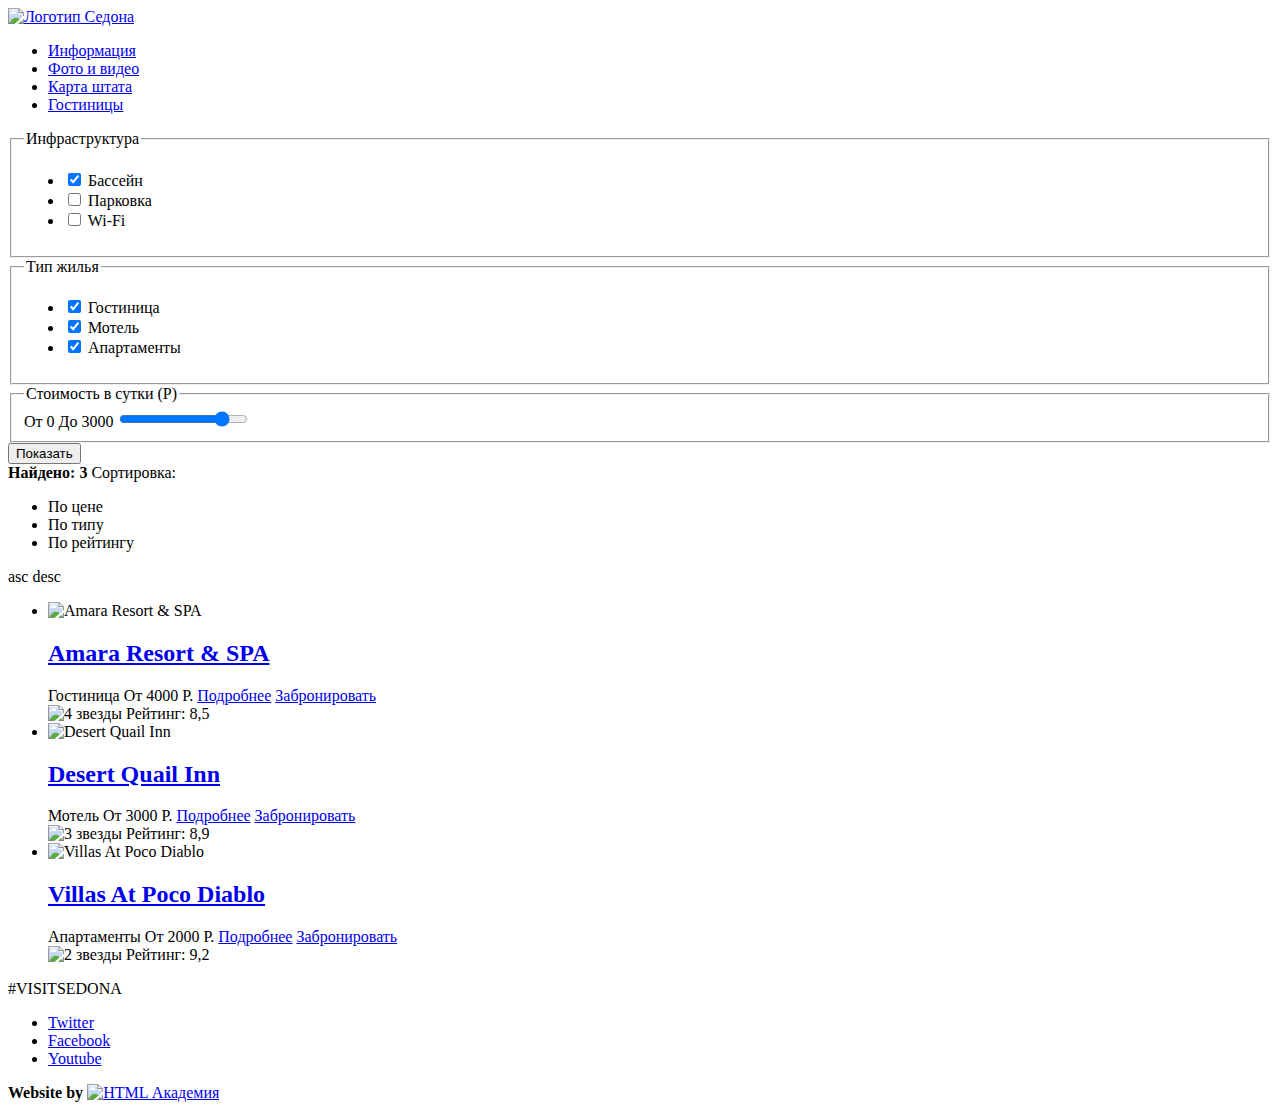
==== catalog.html @ b5d6ca15 "Разметка страниц" ====
<!DOCTYPE html>
<html lang="ru">
  <head>
    <meta charset="utf-8">
    <title>Седона: Гостиницы</title>
  </head>
  <body>
    <header class="main-header">
      <nav class="main-navigation">
        <a title="Перейти на главную страницу" href="index.html">
          <img class="small-logo" src="http://placehold.it/50x50" alt="Логотип Седона" width="" height="">
        </a>
        <ul class="top-menu">
          <li><a title="Информация" href="#">Информация</a></li>
          <li><a title="Открыть галерею" href="#">Фото и видео</a></li>
          <li><a title="Карта" href="#">Карта штата</a></li>
          <li class="top-menu-current"><a title="Просмотр гостиниц" href="#">Гостиницы</a></li>
        </ul>
      </nav>
    </header>
    <main class="container">
      <section class="filter">
        <form class="filter-form" action="https://echo.htmlacademy.ru" method="post">
          <fieldset class="filter-infrastructure">
            <legend>Инфраструктура</legend>
            <ul>
              <li class="filter-option">
                <input type="checkbox" name="swimming-pool" id="pool" checked>
                <label for="pool">Бассейн</label>
              </li>
              <li class="filter-option">
                <input type="checkbox" name="parking-lot" id="parking">
                <label for="parking">Парковка</label>
              </li>
              <li class="filter-option">
                <input type="checkbox" name="wi-fi" id="wifi">
                <label for="wifi">Wi-Fi</label>
              </li>
            </ul>
          </fieldset>
          <fieldset class="filter-accommodation">
            <legend>Тип жилья</legend>
            <ul>
              <li class="filter-option">
                <input type="checkbox" name="hotels" id="hotel" checked>
                <label for="hotel">Гостиница</label>
              </li>
              <li class="filter-option">
                <input type="checkbox" name="motels" id="motel" checked>
                <label for="motel">Мотель</label>
              </li>
              <li class="filter-option">
                <input type="checkbox" name="apartments" id="apartment" checked>
                <label for="apartment">Апартаменты</label>
              </li>
            </ul>
          </fieldset>
          <fieldset class="filter-price">
            <legend>Стоимость в сутки (Р)</legend>
            <label for="price-range">
              <span>От 0</span>
              <span>До 3000</span>
            </label>
            <input  type="range" id="price-range" min="0" max="3000" step="100" value="2500">
          </fieldset>
          <button type="submit" class="filter-button">Показать</button>
        </form>
      </section>
      <section class="catalog">
        <div class="filter-results">
          <b>Найдено: 3</b>
          <span>Сортировка:</span>
          <ul class="sort-list">
            <li class="sort-list-current">По цене</li>
            <li>По типу</li>
            <li>По рейтингу</li>
          </ul>
          <div class="sort-type">
            <span class="asc sort-type-current">asc</span>
            <span class="desc">desc</span>
          </div>
        </div>
        <ul class="catalog-list">
          <li class="catalog-item">
            <img class="catalog-item-photo" src="http://placehold.it/120x80" alt="Amara Resort & SPA" width="" height="">
            <div class="catalog-item-info">
              <h2>
                <a href="#">Amara Resort &#38 SPA</a>
              </h2>
              <span>Гостиница</span>
              <span>От 4000 Р.</span>
              <a class="button-detail" href="#">Подробнее</a>
              <a class="button-book" href="#">Забронировать</a>
            </div>
            <div class="catalog-item-rating">
              <img class="4-stars" src="http://placehold.it/100x20" alt="4 звезды" width="" height="">
              <span class="rating">Рейтинг: 8,5</span>
            </div>
          </li>
          <li class="catalog-item">
            <img class="catalog-item-photo" src="http://placehold.it/120x80" alt="Desert Quail Inn" width="" height="">
            <div class="catalog-item-info">
              <h2>
                <a href="#">Desert Quail Inn</a>
              </h2>
              <span>Мотель</span>
              <span>От 3000 Р.</span>
              <a class="button-detail" href="#">Подробнее</a>
              <a class="button-book" href="#">Забронировать</a>
            </div>
            <div class="catalog-item-rating">
              <img class="3-stars" src="http://placehold.it/100x20" alt="3 звезды" width="" height="">
              <span class="rating">Рейтинг: 8,9</span>
            </div>
          </li>
          <li class="catalog-item">
            <img class="catalog-item-photo" src="http://placehold.it/120x80" alt="Villas At Poco Diablo" width="" height="">
            <div class="catalog-item-info">
              <h2>
                <a href="#">Villas At Poco Diablo</a>
              </h2>
              <span>Апартаменты</span>
              <span>От 2000 Р.</span>
              <a class="button-detail" href="#">Подробнее</a>
              <a class="button-book" href="#">Забронировать</a>
            </div>
            <div class="catalog-item-rating">
              <img class="2-stars" src="http://placehold.it/100x20" alt="2 звезды" width="" height="">
              <span class="rating">Рейтинг: 9,2</span>
            </div>
          </li>
        </ul>
      </section>
    </main>
    <footer class="main-footer">
      <p class="hashtag">#VISITSEDONA</p>
      <div class="social">
        <ul>
          <li><a title="Мы в Twitter" class="social-btn" href="#">Twitter</a></li>
          <li><a title="Мы в Facebook" class="social-btn" href="#">Facebook</a></li>
          <li><a title="Мы на YouTube" class="social-btn" href="#">Youtube</a></li>
        </ul>
      </div>
      <p class="copyright">
        <b>Website by</b>
        <a title="HTML Академия" href="https://htmlacademy.ru/intensive/htmlcss">
          <img class="htmlacademy-logo" src="http://placehold.it/90x35" alt="HTML Академия" width="" height="">
        </a>
      </p>
    </footer>
  </body>
</html>
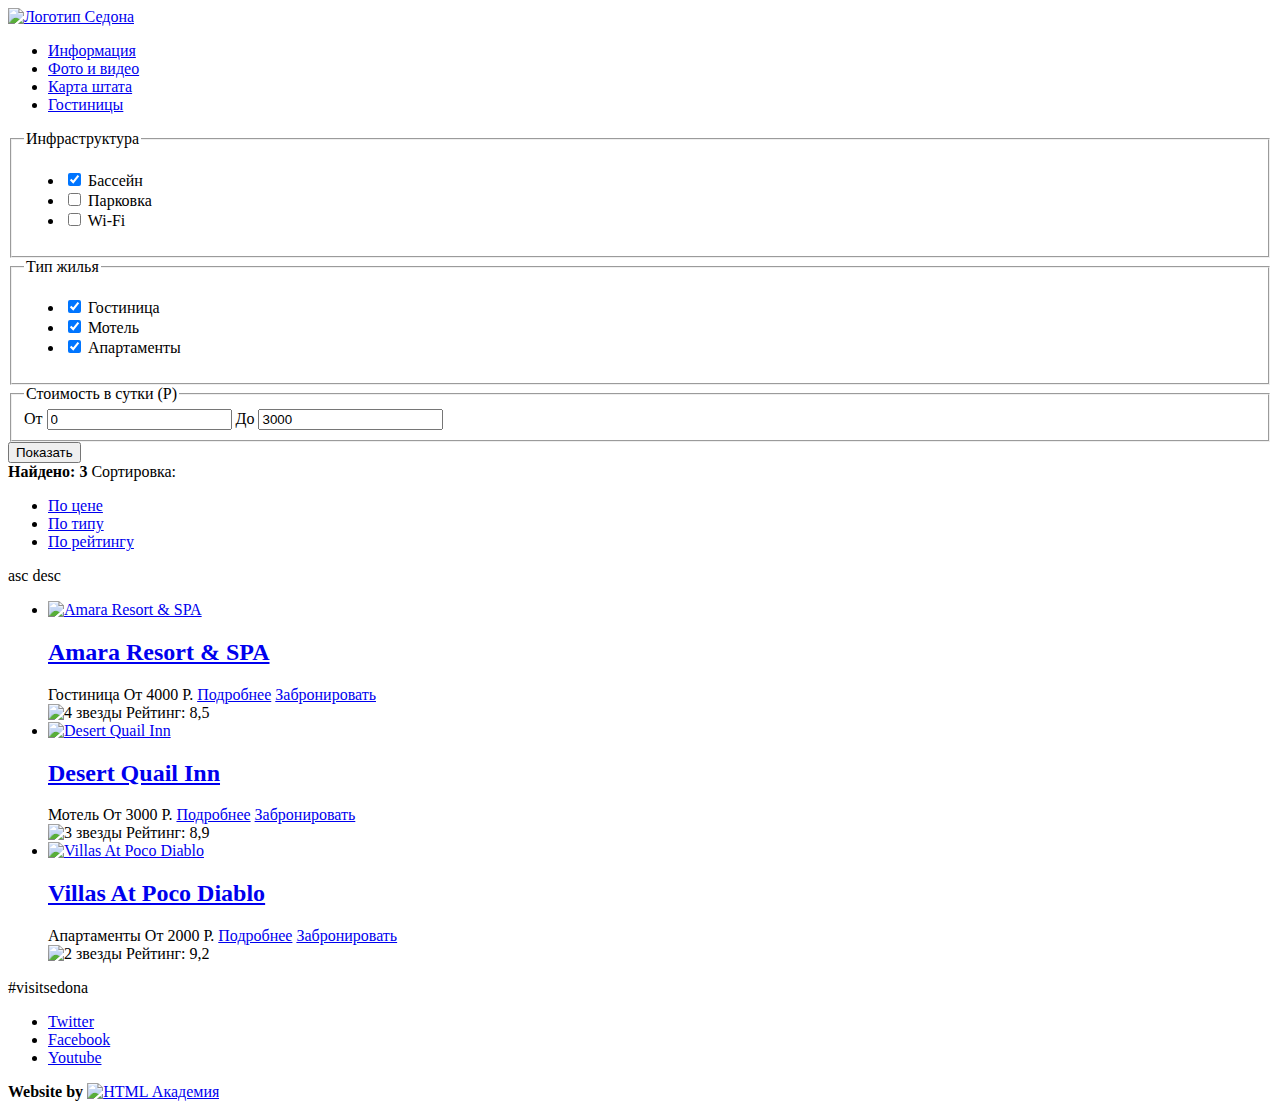
==== commit 62fde455: "Заключительные исправления по разметке страниц" ====
--- a/catalog.html
+++ b/catalog.html
@@ -5,148 +5,162 @@
     <title>Седона: Гостиницы</title>
   </head>
   <body>
-    <header class="main-header">
-      <nav class="main-navigation">
-        <a title="Перейти на главную страницу" href="index.html">
-          <img class="small-logo" src="http://placehold.it/50x50" alt="Логотип Седона" width="" height="">
-        </a>
-        <ul class="top-menu">
-          <li><a title="Информация" href="#">Информация</a></li>
-          <li><a title="Открыть галерею" href="#">Фото и видео</a></li>
-          <li><a title="Карта" href="#">Карта штата</a></li>
-          <li class="top-menu-current"><a title="Просмотр гостиниц" href="#">Гостиницы</a></li>
-        </ul>
-      </nav>
-    </header>
-    <main class="container">
-      <section class="filter">
-        <form class="filter-form" action="https://echo.htmlacademy.ru" method="post">
-          <fieldset class="filter-infrastructure">
-            <legend>Инфраструктура</legend>
-            <ul>
-              <li class="filter-option">
-                <input type="checkbox" name="swimming-pool" id="pool" checked>
-                <label for="pool">Бассейн</label>
-              </li>
-              <li class="filter-option">
-                <input type="checkbox" name="parking-lot" id="parking">
-                <label for="parking">Парковка</label>
-              </li>
-              <li class="filter-option">
-                <input type="checkbox" name="wi-fi" id="wifi">
-                <label for="wifi">Wi-Fi</label>
-              </li>
+    <div class="container">
+      <header class="main-header">
+        <nav class="main-nav">
+          <a class="logo" href="index.html">
+            <img src="http://placehold.it/50x50" width="" height="" alt="Логотип Седона">
+          </a>
+          <ul class="main-nav-list">
+            <li><a href="#">Информация</a></li>
+            <li><a href="#">Фото и видео</a></li>
+            <li><a href="#">Карта штата</a></li>
+            <li class="nav-item-current"><a href="#">Гостиницы</a></li>
+          </ul>
+        </nav>
+      </header>
+      <main>
+        <section class="hotel-filter">
+          <form class="hotel-filter-form" action="https://echo.htmlacademy.ru" method="post">
+            <fieldset class="hotel-filter-group">
+              <legend class="hotel-filter-title">Инфраструктура</legend>
+              <ul class="hotel-filter-list">
+                <li class="hotel-filter-option">
+                  <input class="hidden" type="checkbox" name="swimming-pool" id="pool" checked>
+                  <label for="pool">Бассейн</label>
+                </li>
+                <li class="hotel-filter-option">
+                  <input class="hidden" type="checkbox" name="parking-lot" id="parking">
+                  <label for="parking">Парковка</label>
+                </li>
+                <li class="hotel-filter-option">
+                  <input class="hidden" type="checkbox" name="wi-fi" id="wifi">
+                  <label for="wifi">Wi-Fi</label>
+                </li>
+              </ul>
+            </fieldset>
+            <fieldset class="hotel-filter-group">
+              <legend class="hotel-filter-title">Тип жилья</legend>
+              <ul class="hotel-filter-list">
+                <li class="hotel-filter-option">
+                  <input class="hidden" type="checkbox" name="hotels" id="hotel" checked>
+                  <label for="hotel">Гостиница</label>
+                </li>
+                <li class="hotel-filter-option">
+                  <input class="hidden" type="checkbox" name="motels" id="motel" checked>
+                  <label for="motel">Мотель</label>
+                </li>
+                <li class="hotel-filter-option">
+                  <input class="hidden" type="checkbox" name="apartments" id="apartment" checked>
+                  <label for="apartment">Апартаменты</label>
+                </li>
+              </ul>
+            </fieldset>
+            <fieldset class="hotel-filter-price">
+              <legend class="hotel-filter-title">Стоимость в сутки (Р)</legend>
+              <div class="price-fields">
+                <label for="price-from">От</label>
+                <input type="text" name="from" id="price-from" value="0">
+                <label for="price-to">До</label>
+                <input type="text" name="to" id="price-to" value="3000">
+              </div>
+<!--              <input  type="range" id="price-range" min="0" max="3000" step="100" value="2500">  -->
+              <div class="range-controls">
+                <div class="toggle toggle-min"></div>
+                <div class="toggle toggle-max"></div>
+              </div>
+            </fieldset>
+            <button class="hotel-filter-btn" type="submit">Показать</button>
+          </form>
+        </section>
+        <section class="filter-results">
+          <div class="filter-sort">
+            <b class="filter-sort-title">Найдено: 3</b>
+            <span class="filter-sort-caption">Сортировка:</span>
+            <ul class="sort-list">
+              <li class="sort-list-current"><a href="#">По цене</a></li>
+              <li><a href="#">По типу</a></li>
+              <li><a href="#">По рейтингу</a></li>
             </ul>
-          </fieldset>
-          <fieldset class="filter-accommodation">
-            <legend>Тип жилья</legend>
-            <ul>
-              <li class="filter-option">
-                <input type="checkbox" name="hotels" id="hotel" checked>
-                <label for="hotel">Гостиница</label>
-              </li>
-              <li class="filter-option">
-                <input type="checkbox" name="motels" id="motel" checked>
-                <label for="motel">Мотель</label>
-              </li>
-              <li class="filter-option">
-                <input type="checkbox" name="apartments" id="apartment" checked>
-                <label for="apartment">Апартаменты</label>
-              </li>
-            </ul>
-          </fieldset>
-          <fieldset class="filter-price">
-            <legend>Стоимость в сутки (Р)</legend>
-            <label for="price-range">
-              <span>От 0</span>
-              <span>До 3000</span>
-            </label>
-            <input  type="range" id="price-range" min="0" max="3000" step="100" value="2500">
-          </fieldset>
-          <button type="submit" class="filter-button">Показать</button>
-        </form>
-      </section>
-      <section class="catalog">
-        <div class="filter-results">
-          <b>Найдено: 3</b>
-          <span>Сортировка:</span>
-          <ul class="sort-list">
-            <li class="sort-list-current">По цене</li>
-            <li>По типу</li>
-            <li>По рейтингу</li>
+            <div class="sort-type">
+              <span class="arrow arrow-up">asc</span>
+              <span class="arrow arrow-down">desc</span>
+            </div>
+          </div>
+          <ul class="filter-result-list">
+            <li class="filter-result-item">
+              <a class="filter-result-image" href="#">
+                <img src="http://placehold.it/120x80" width="" height="" alt="Amara Resort & SPA">
+              </a>
+              <div class="filter-result-info">
+                <h2 class="filter-result-title">
+                  <a href="#">Amara Resort &#38 SPA</a>
+                </h2>
+                <span>Гостиница</span>
+                <span>От 4000 Р.</span>
+                <a class="filter-result-btn" href="#">Подробнее</a>
+                <a class="filter-result-btn btn-dark" href="#">Забронировать</a>
+              </div>
+              <div class="filter-result-rating">
+                <img class="4-stars" src="http://placehold.it/100x20" width="" height="" alt="4 звезды">
+                <span class="rating">Рейтинг: 8,5</span>
+              </div>
+            </li>
+            <li class="filter-result-item">
+              <a class="filter-result-image" href="#">
+                <img src="http://placehold.it/120x80" width="" height="" alt="Desert Quail Inn">
+              </a>
+              <div class="filter-result-info">
+                <h2 class="filter-result-title">
+                  <a href="#">Desert Quail Inn</a>
+                </h2>
+                <span>Мотель</span>
+                <span>От 3000 Р.</span>
+                <a class="filter-result-btn" href="#">Подробнее</a>
+                <a class="filter-result-btn btn-dark" href="#">Забронировать</a>
+              </div>
+              <div class="filter-result-rating">
+                <img class="3-stars" src="http://placehold.it/100x20" width="" height="" alt="3 звезды">
+                <span class="rating">Рейтинг: 8,9</span>
+              </div>
+            </li>
+            <li class="filter-result-item">
+              <a class="filter-result-image" href="#">
+                <img src="http://placehold.it/120x80" width="" height="" alt="Villas At Poco Diablo">
+              </a>
+              <div class="filter-result-info">
+                <h2 class="filter-result-title">
+                  <a href="#">Villas At Poco Diablo</a>
+                </h2>
+                <span>Апартаменты</span>
+                <span>От 2000 Р.</span>
+                <a class="filter-result-btn" href="#">Подробнее</a>
+                <a class="filter-result-btn btn-dark" href="#">Забронировать</a>
+              </div>
+              <div class="filter-result-rating">
+                <img class="2-stars" src="http://placehold.it/100x20" width="" height="" alt="2 звезды">
+                <span class="rating">Рейтинг: 9,2</span>
+              </div>
+            </li>
           </ul>
-          <div class="sort-type">
-            <span class="asc sort-type-current">asc</span>
-            <span class="desc">desc</span>
-          </div>
+        </section>
+      </main>
+      <footer class="page-footer">
+        <p class="hashtag">#visitsedona</p>
+        <div class="social">
+          <ul>
+            <li><a class="social-btn social-btn-tw" href="#">Twitter</a></li>
+            <li><a class="social-btn social-btn-fb" href="#">Facebook</a></li>
+            <li><a class="social-btn social-btn-yt" href="#">Youtube</a></li>
+          </ul>
         </div>
-        <ul class="catalog-list">
-          <li class="catalog-item">
-            <img class="catalog-item-photo" src="http://placehold.it/120x80" alt="Amara Resort & SPA" width="" height="">
-            <div class="catalog-item-info">
-              <h2>
-                <a href="#">Amara Resort &#38 SPA</a>
-              </h2>
-              <span>Гостиница</span>
-              <span>От 4000 Р.</span>
-              <a class="button-detail" href="#">Подробнее</a>
-              <a class="button-book" href="#">Забронировать</a>
-            </div>
-            <div class="catalog-item-rating">
-              <img class="4-stars" src="http://placehold.it/100x20" alt="4 звезды" width="" height="">
-              <span class="rating">Рейтинг: 8,5</span>
-            </div>
-          </li>
-          <li class="catalog-item">
-            <img class="catalog-item-photo" src="http://placehold.it/120x80" alt="Desert Quail Inn" width="" height="">
-            <div class="catalog-item-info">
-              <h2>
-                <a href="#">Desert Quail Inn</a>
-              </h2>
-              <span>Мотель</span>
-              <span>От 3000 Р.</span>
-              <a class="button-detail" href="#">Подробнее</a>
-              <a class="button-book" href="#">Забронировать</a>
-            </div>
-            <div class="catalog-item-rating">
-              <img class="3-stars" src="http://placehold.it/100x20" alt="3 звезды" width="" height="">
-              <span class="rating">Рейтинг: 8,9</span>
-            </div>
-          </li>
-          <li class="catalog-item">
-            <img class="catalog-item-photo" src="http://placehold.it/120x80" alt="Villas At Poco Diablo" width="" height="">
-            <div class="catalog-item-info">
-              <h2>
-                <a href="#">Villas At Poco Diablo</a>
-              </h2>
-              <span>Апартаменты</span>
-              <span>От 2000 Р.</span>
-              <a class="button-detail" href="#">Подробнее</a>
-              <a class="button-book" href="#">Забронировать</a>
-            </div>
-            <div class="catalog-item-rating">
-              <img class="2-stars" src="http://placehold.it/100x20" alt="2 звезды" width="" height="">
-              <span class="rating">Рейтинг: 9,2</span>
-            </div>
-          </li>
-        </ul>
-      </section>
-    </main>
-    <footer class="main-footer">
-      <p class="hashtag">#VISITSEDONA</p>
-      <div class="social">
-        <ul>
-          <li><a title="Мы в Twitter" class="social-btn" href="#">Twitter</a></li>
-          <li><a title="Мы в Facebook" class="social-btn" href="#">Facebook</a></li>
-          <li><a title="Мы на YouTube" class="social-btn" href="#">Youtube</a></li>
-        </ul>
-      </div>
-      <p class="copyright">
-        <b>Website by</b>
-        <a title="HTML Академия" href="https://htmlacademy.ru/intensive/htmlcss">
-          <img class="htmlacademy-logo" src="http://placehold.it/90x35" alt="HTML Академия" width="" height="">
-        </a>
-      </p>
-    </footer>
+        <p class="copyright">
+          <b>Website by</b>
+          <a href="https://htmlacademy.ru/intensive/htmlcss">
+            <img class="htmlacademy-logo" src="http://placehold.it/90x35" width="" height="" alt="HTML Академия">
+          </a>
+        </p>
+      </footer>
+  </div>
   </body>
 </html>
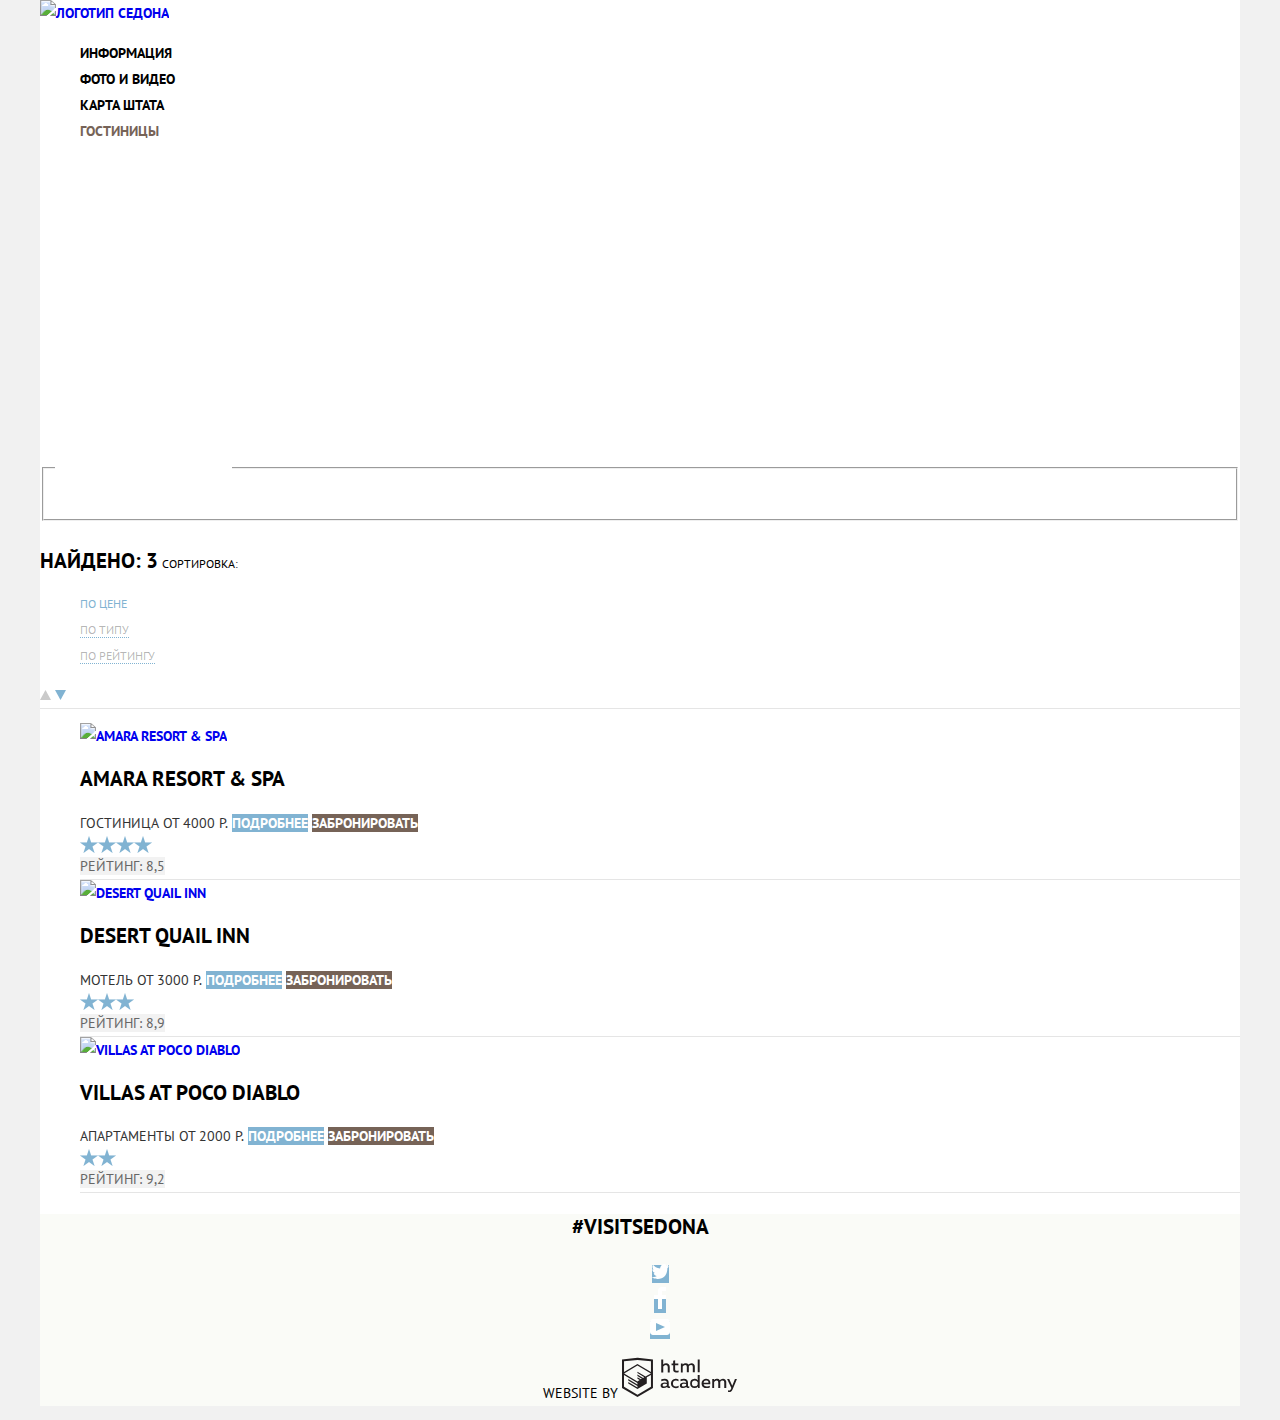
==== commit fe43dd3a: "Стилизация страниц" ====
--- a/catalog.html
+++ b/catalog.html
@@ -3,13 +3,16 @@
   <head>
     <meta charset="utf-8">
     <title>Седона: Гостиницы</title>
+    <link rel="stylesheet" href="css/normalize.css">
+    <link rel="stylesheet" href="css/style.css">
+    <link href="https://fonts.googleapis.com/css?family=PT+Sans:400,700&amp;subset=cyrillic" rel="stylesheet">
   </head>
   <body>
     <div class="container">
       <header class="main-header">
         <nav class="main-nav">
           <a class="logo" href="index.html">
-            <img src="http://placehold.it/50x50" width="" height="" alt="Логотип Седона">
+            <img src="img/nav-logo.png" width="137" height="70" alt="Логотип Седона">
           </a>
           <ul class="main-nav-list">
             <li><a href="#">Информация</a></li>
@@ -26,15 +29,18 @@
               <legend class="hotel-filter-title">Инфраструктура</legend>
               <ul class="hotel-filter-list">
                 <li class="hotel-filter-option">
-                  <input class="hidden" type="checkbox" name="swimming-pool" id="pool" checked>
+                  <svg class="checkbox-on" xmlns="http://www.w3.org/2000/svg" width="27" height="23" viewBox="0 0 27 23"><path d="M7.285 7.486l-2.829 2.829 7.783 7.783L26.171 4.166l-2.828-2.829-11.104 11.102z"/><path fill="#FFFFFF" d="M21 20c0 .542-.458 1-1 1H3c-.542 0-1-.458-1-1V3c0-.542.458-1 1-1h16.908L21.493.415A2.96 2.96 0 0 0 20 0H3C1.35 0 0 1.35 0 3v17c0 1.65 1.35 3 3 3h17c1.65 0 3-1.35 3-3v-9.829l-2 2V20z"/></svg>
+                  <input class="visually-hidden" type="checkbox" name="swimming-pool" id="pool" checked>
                   <label for="pool">Бассейн</label>
                 </li>
                 <li class="hotel-filter-option">
-                  <input class="hidden" type="checkbox" name="parking-lot" id="parking">
+                  <svg class="checkbox-off" xmlns="http://www.w3.org/2000/svg" width="23" height="23" viewBox="0 0 23 23"><path d="M20 2c.542 0 1 .458 1 1v17c0 .542-.458 1-1 1H3c-.542 0-1-.458-1-1V3c0-.542.458-1 1-1h17m0-2H3C1.35 0 0 1.35 0 3v17c0 1.65 1.35 3 3 3h17c1.65 0 3-1.35 3-3V3c0-1.65-1.35-3-3-3z"/></svg>
+                  <input class="visually-hidden" type="checkbox" name="parking-lot" id="parking">
                   <label for="parking">Парковка</label>
                 </li>
                 <li class="hotel-filter-option">
-                  <input class="hidden" type="checkbox" name="wi-fi" id="wifi">
+                  <svg class="checkbox-off" xmlns="http://www.w3.org/2000/svg" width="23" height="23" viewBox="0 0 23 23"><path d="M20 2c.542 0 1 .458 1 1v17c0 .542-.458 1-1 1H3c-.542 0-1-.458-1-1V3c0-.542.458-1 1-1h17m0-2H3C1.35 0 0 1.35 0 3v17c0 1.65 1.35 3 3 3h17c1.65 0 3-1.35 3-3V3c0-1.65-1.35-3-3-3z"/></svg>
+                  <input class="visually-hidden" type="checkbox" name="wi-fi" id="wifi">
                   <label for="wifi">Wi-Fi</label>
                 </li>
               </ul>
@@ -43,15 +49,18 @@
               <legend class="hotel-filter-title">Тип жилья</legend>
               <ul class="hotel-filter-list">
                 <li class="hotel-filter-option">
-                  <input class="hidden" type="checkbox" name="hotels" id="hotel" checked>
+                  <svg class="checkbox-on" xmlns="http://www.w3.org/2000/svg" width="27" height="23" viewBox="0 0 27 23"><path d="M7.285 7.486l-2.829 2.829 7.783 7.783L26.171 4.166l-2.828-2.829-11.104 11.102z"/><path fill="#FFFFFF" d="M21 20c0 .542-.458 1-1 1H3c-.542 0-1-.458-1-1V3c0-.542.458-1 1-1h16.908L21.493.415A2.96 2.96 0 0 0 20 0H3C1.35 0 0 1.35 0 3v17c0 1.65 1.35 3 3 3h17c1.65 0 3-1.35 3-3v-9.829l-2 2V20z"/></svg>
+                  <input class="visually-hidden" type="checkbox" name="hotels" id="hotel" checked>
                   <label for="hotel">Гостиница</label>
                 </li>
                 <li class="hotel-filter-option">
-                  <input class="hidden" type="checkbox" name="motels" id="motel" checked>
+                  <svg class="checkbox-on" xmlns="http://www.w3.org/2000/svg" width="27" height="23" viewBox="0 0 27 23"><path d="M7.285 7.486l-2.829 2.829 7.783 7.783L26.171 4.166l-2.828-2.829-11.104 11.102z"/><path fill="#FFFFFF" d="M21 20c0 .542-.458 1-1 1H3c-.542 0-1-.458-1-1V3c0-.542.458-1 1-1h16.908L21.493.415A2.96 2.96 0 0 0 20 0H3C1.35 0 0 1.35 0 3v17c0 1.65 1.35 3 3 3h17c1.65 0 3-1.35 3-3v-9.829l-2 2V20z"/></svg>
+                  <input class="visually-hidden" type="checkbox" name="motels" id="motel" checked>
                   <label for="motel">Мотель</label>
                 </li>
                 <li class="hotel-filter-option">
-                  <input class="hidden" type="checkbox" name="apartments" id="apartment" checked>
+                  <svg class="checkbox-on" xmlns="http://www.w3.org/2000/svg" width="27" height="23" viewBox="0 0 27 23"><path d="M7.285 7.486l-2.829 2.829 7.783 7.783L26.171 4.166l-2.828-2.829-11.104 11.102z"/><path fill="#FFFFFF" d="M21 20c0 .542-.458 1-1 1H3c-.542 0-1-.458-1-1V3c0-.542.458-1 1-1h16.908L21.493.415A2.96 2.96 0 0 0 20 0H3C1.35 0 0 1.35 0 3v17c0 1.65 1.35 3 3 3h17c1.65 0 3-1.35 3-3v-9.829l-2 2V20z"/></svg>
+                  <input class="visually-hidden" type="checkbox" name="apartments" id="apartment" checked>
                   <label for="apartment">Апартаменты</label>
                 </li>
               </ul>
@@ -64,7 +73,6 @@
                 <label for="price-to">До</label>
                 <input type="text" name="to" id="price-to" value="3000">
               </div>
-<!--              <input  type="range" id="price-range" min="0" max="3000" step="100" value="2500">  -->
               <div class="range-controls">
                 <div class="toggle toggle-min"></div>
                 <div class="toggle toggle-max"></div>
@@ -83,18 +91,24 @@
               <li><a href="#">По рейтингу</a></li>
             </ul>
             <div class="sort-type">
-              <span class="arrow arrow-up">asc</span>
-              <span class="arrow arrow-down">desc</span>
+              <a class="arrow" href="#">
+                <svg class="arrow-up" xmlns="http://www.w3.org/2000/svg" width="11" height="10" viewBox="0 0 11 10"><path d="M5.5 0L0 10h11z"/></svg>
+                <span class="visually-hidden">По убыванию</span>
+              </a>
+              <a class="arrow" href="#">
+                <svg class="arrow-down sort-type-current" xmlns="http://www.w3.org/2000/svg" width="11" height="10" viewBox="0 0 11 10"><path d="M5.5 10L0 0h11"/></svg>
+                <span class="visually-hidden">По возрастанию</span>
+              </a>
             </div>
           </div>
           <ul class="filter-result-list">
             <li class="filter-result-item">
               <a class="filter-result-image" href="#">
-                <img src="http://placehold.it/120x80" width="" height="" alt="Amara Resort & SPA">
+                <img src="img/amara-resort.jpg" width="135" height="90" alt="Amara Resort & SPA">
               </a>
               <div class="filter-result-info">
                 <h2 class="filter-result-title">
-                  <a href="#">Amara Resort &#38 SPA</a>
+                  <a href="#">Amara Resort &#38; SPA</a>
                 </h2>
                 <span>Гостиница</span>
                 <span>От 4000 Р.</span>
@@ -102,13 +116,15 @@
                 <a class="filter-result-btn btn-dark" href="#">Забронировать</a>
               </div>
               <div class="filter-result-rating">
-                <img class="4-stars" src="http://placehold.it/100x20" width="" height="" alt="4 звезды">
+                <div class="four-stars">
+                  <span class="visually-hidden">4 звезды</span>
+                </div>
                 <span class="rating">Рейтинг: 8,5</span>
               </div>
             </li>
             <li class="filter-result-item">
               <a class="filter-result-image" href="#">
-                <img src="http://placehold.it/120x80" width="" height="" alt="Desert Quail Inn">
+                <img src="img/desert-quail.jpg" width="135" height="90" alt="Desert Quail Inn">
               </a>
               <div class="filter-result-info">
                 <h2 class="filter-result-title">
@@ -120,13 +136,15 @@
                 <a class="filter-result-btn btn-dark" href="#">Забронировать</a>
               </div>
               <div class="filter-result-rating">
-                <img class="3-stars" src="http://placehold.it/100x20" width="" height="" alt="3 звезды">
+                <div class="three-stars">
+                  <span class="visually-hidden">3 звезды</span>
+                </div>
                 <span class="rating">Рейтинг: 8,9</span>
               </div>
             </li>
             <li class="filter-result-item">
               <a class="filter-result-image" href="#">
-                <img src="http://placehold.it/120x80" width="" height="" alt="Villas At Poco Diablo">
+                <img src="img/poco-diablo.jpg" width="135" height="90" alt="Villas At Poco Diablo">
               </a>
               <div class="filter-result-info">
                 <h2 class="filter-result-title">
@@ -138,7 +156,9 @@
                 <a class="filter-result-btn btn-dark" href="#">Забронировать</a>
               </div>
               <div class="filter-result-rating">
-                <img class="2-stars" src="http://placehold.it/100x20" width="" height="" alt="2 звезды">
+                <div class="two-stars">
+                  <span class="visually-hidden">2 звезды</span>
+                </div>
                 <span class="rating">Рейтинг: 9,2</span>
               </div>
             </li>
@@ -149,15 +169,31 @@
         <p class="hashtag">#visitsedona</p>
         <div class="social">
           <ul>
-            <li><a class="social-btn social-btn-tw" href="#">Twitter</a></li>
-            <li><a class="social-btn social-btn-fb" href="#">Facebook</a></li>
-            <li><a class="social-btn social-btn-yt" href="#">Youtube</a></li>
+            <li>
+              <a class="social-btn" href="#">
+                <svg class="social-btn-tw" xmlns="http://www.w3.org/2000/svg" width="17" height="15" viewBox="0 0 17 15"><path d="M10.95.144c1.685-.496 2.984.27 3.577 1.179.673-.231 1.331-.481 2.011-.708a2.345 2.345 0 0 1-.857 1.768c.685.17 1.304-.491 1.304-.491-.169 1-1.006 1.788-1.563 2.024-.231 6.75-3.175 11.217-10.077 11.082h-.446c-.41 0-4.164-.46-4.898-1.887 2.271.196 3.893-.422 4.693-1.177-.96-.3-2.679-.477-2.979-2.95.349.106.564.228 1.19.119C1.705 8.247.374 7.53.448 5.33c.285.328 1.067.536 1.34.472C1.085 5.561-.182 2.442.894.85c1.818 1.854 3.735 3.606 7.152 3.773C8.254 2.33 9.183.793 10.95.144z"/></svg>
+                <span class="visually-hidden">Twitter</span>
+              </a>
+            </li>
+            <li>
+              <a class="social-btn" href="#">
+                <svg class="social-btn-fb" xmlns="http://www.w3.org/2000/svg" width="12" height="22" viewBox="0 0 12 22"><path d="M12 4V0H8a4 4 0 0 0-4 4v4H0v4h4v10h4V12h4V8H8V4h4z"/></svg>
+                <span class="visually-hidden">Facebook</span>
+              </a>
+            </li>
+            <li>
+              <a class="social-btn" href="#">
+                <svg class="social-btn-yt" xmlns="http://www.w3.org/2000/svg" width="20" height="16" viewBox="0 0 20 16"><path d="M17 0H3C1.35 0 0 1.35 0 3v10c0 1.65 1.35 3 3 3h14c1.65 0 3-1.35 3-3V3c0-1.65-1.35-3-3-3zM6.027 11.998V4.002L15.014 8l-8.987 3.998z"/></svg>
+                <span class="visually-hidden">Youtube</span>
+              </a>
+            </li>
           </ul>
         </div>
         <p class="copyright">
           <b>Website by</b>
           <a href="https://htmlacademy.ru/intensive/htmlcss">
-            <img class="htmlacademy-logo" src="http://placehold.it/90x35" width="" height="" alt="HTML Академия">
+            <svg class="htmlacademy-logo" id="Layer_1" data-name="Layer 1" xmlns="http://www.w3.org/2000/svg" viewBox="0 0 108.08 36.85"><path d="M44.61,26.88a2,2,0,0,0,.55-0.1v1.33a3.25,3.25,0,0,1-1.18.21,1.67,1.67,0,0,1-1.67-1,4.84,4.84,0,0,1-3.14,1.08c-1.51,0-2.91-.83-2.91-2.55,0-2.13,2-2.79,3.71-2.79a11.08,11.08,0,0,1,2.17.25v-0.3c0-1-.76-1.77-2.19-1.77a7.42,7.42,0,0,0-3,.64v-1.7a10.21,10.21,0,0,1,3.19-.55c2.36,0,3.81,1.12,3.81,3.65v3a0.54,0.54,0,0,0,.49.59h0.17Zm-6.44-1.13A1.35,1.35,0,0,0,39.63,27h0.11a3.39,3.39,0,0,0,2.41-1V24.58a9.72,9.72,0,0,0-1.81-.21c-1,0-2.16.33-2.16,1.38h0Zm12.36-6.11a5,5,0,0,1,2.57.64V22a4.08,4.08,0,0,0-2.3-.7,2.75,2.75,0,1,0,0,5.49,5,5,0,0,0,2.43-.64v1.71a6.27,6.27,0,0,1-2.76.57A4.21,4.21,0,0,1,46,24.51q0-.21,0-0.41a4.32,4.32,0,0,1,4.18-4.46h0.38Zm12.17,7.24a2,2,0,0,0,.55-0.1v1.33a3.25,3.25,0,0,1-1.18.21,1.67,1.67,0,0,1-1.67-1,4.84,4.84,0,0,1-3.14,1.08c-1.51,0-2.91-.83-2.91-2.55,0-2.13,2-2.79,3.71-2.79a11.08,11.08,0,0,1,2.17.25v-0.3c0-1-.76-1.77-2.19-1.77a7.42,7.42,0,0,0-3,.64v-1.7a10.21,10.21,0,0,1,3.19-.55c2.36,0,3.81,1.12,3.81,3.65v3a0.54,0.54,0,0,0,.49.59h0.17Zm-6.44-1.13A1.35,1.35,0,0,0,57.73,27h0.11a3.39,3.39,0,0,0,2.41-1V24.58a9.72,9.72,0,0,0-1.81-.21c-1.06,0-2.16.33-2.16,1.38h0ZM73,16V28.2H71.35V26.88a3.88,3.88,0,0,1-3.19,1.54,4.4,4.4,0,0,1,0-8.78,3.81,3.81,0,0,1,3,1.3V16H73Zm-4.53,5.22a2.76,2.76,0,1,0,0,5.52A2.86,2.86,0,0,0,71.15,25V23A2.91,2.91,0,0,0,68.49,21.27ZM79,19.64c3.31,0,4.46,2.68,3.92,5.09H76.7c0.21,1.5,1.67,2.11,3.19,2.11a6.11,6.11,0,0,0,2.64-.59v1.6a7.14,7.14,0,0,1-3,.57C77,28.42,74.78,27,74.78,24a4.18,4.18,0,0,1,4-4.39H79Zm0.09,1.54a2.28,2.28,0,0,0-2.44,2.1v0.06H81.3A2,2,0,0,0,79.13,21.18Zm5.73,7V19.87h1.65v1a3.81,3.81,0,0,1,2.78-1.27A2.86,2.86,0,0,1,91.89,21a4.12,4.12,0,0,1,2.91-1.33A3.06,3.06,0,0,1,98,23V28.2h-1.9V23.05a1.59,1.59,0,0,0-1.42-1.75H94.42a2.8,2.8,0,0,0-2.07,1.12V28.2h-1.9V23.05A1.59,1.59,0,0,0,89,21.31H88.8a3,3,0,0,0-2.21,1.29v5.63H84.86Zm21.31-8.33h1.9l-3.91,9.46c-0.9,2.17-2.09,2.86-3.35,2.86a4.76,4.76,0,0,1-1.1-.14V30.46a2.86,2.86,0,0,0,.85.12c0.9,0,1.58-.64,2.07-1.9l0.17-.42-4-8.4h2l2.86,6.29ZM38.73,1.46V6.22a3.81,3.81,0,0,1,2.7-1.14,3.25,3.25,0,0,1,3.44,3.4v5.15H43V8.72a1.81,1.81,0,0,0-1.61-2h-0.3a2.93,2.93,0,0,0-2.32,1.39v5.52h-1.9V1.46h1.9ZM49.94,2.31v3h3V6.91h-3v3.81c0,1.1.5,1.46,1.58,1.46a4.49,4.49,0,0,0,1.69-.33v1.6A6.8,6.8,0,0,1,51,13.8a2.55,2.55,0,0,1-2.86-2.74V6.89H46.58V5.26h1.5V2.74Zm5.4,11.31V5.28H57v1A3.81,3.81,0,0,1,59.77,5a2.86,2.86,0,0,1,2.6,1.33A4.12,4.12,0,0,1,65.28,5,3.06,3.06,0,0,1,68.44,8.4v5.21h-1.9V8.46a1.59,1.59,0,0,0-1.42-1.75H64.89a2.8,2.8,0,0,0-2.07,1.12v5.78h-1.9V8.46A1.59,1.59,0,0,0,59.5,6.71H59.27A3,3,0,0,0,57.06,8v5.63H55.34ZM71.17,1.45H73V13.6H71.17V1.45ZM14.71,0H14.55L0,1.54V28.21l14.55,8.66,14.55-8.66V1.54Zm12.5,27.1L14.55,34.64,1.9,27.12V16.18l12.59,7.5V25L5.86,19.9v1.31l8.68,5.21v1.39L5.87,22.65V24l8.68,5.21,8.75-5.24V18.31L27.2,16V27.12Zm0-12.53-3.48,2-1.6,1L14.51,13v1.31L21,18.23H21l-0.14.09-1,.54-5.37-3.2V17l4.24,2.52-1,.67-3.2-1.9v1.31l2.1,1.24L14.5,22.1,2,14.65,14.51,7.11Zm0-1.32L14.49,5.76,1.91,13.25v-10L14.56,1.92,27.21,3.25v10h0Z" transform="translate(0 -0.02)"/></svg>
+            <span class="visually-hidden">htmlacademy</span>
           </a>
         </p>
       </footer>
--- a/css/style.css
+++ b/css/style.css
@@ -0,0 +1,543 @@
+body {
+  margin: 0;
+  padding: 0;
+  font-family: 'PT Sans', 'Arial', sans-serif;
+  font-size: 14px;
+  font-weight: bold;
+  line-height: 26px;
+  color: #000000;
+  text-transform: uppercase;
+  background-color: #f1f1f1;
+}
+
+a {
+  text-decoration: none;
+}
+
+.container {
+  margin: 0 auto;
+  width: 1200px;
+  background-color: #ffffff;
+}
+
+.main-nav {
+  background-color: #ffffff;
+}
+
+.main-nav-list {
+  list-style: none;
+}
+
+.main-nav-list a {
+  color: #000000;
+}
+
+.main-nav-list a:hover,
+.main-nav-list a:focus {
+  color: #81b3d2;
+}
+
+.main-nav-list a:active {
+  color: rgba(0, 0, 0, 0.3);
+}
+
+.promo {
+  background-image: url(/img/background.jpg);
+/*  background-position: top center;  */
+  background-repeat: no-repeat;
+}
+
+.intro {
+  text-align: center;
+}
+
+.intro .main-title {
+  font-size: 21px;
+}
+
+.intro p {
+  font-weight: normal;
+  color: #333333;
+}
+
+.features-item {
+  line-height: 21px;
+  color: #ffffff;
+  text-align: center;
+  background-color: #81b3d2;
+}
+
+.features-item .features-title {
+  font-size: 21px;
+}
+
+.features-item .features-num,
+.features-item p {
+  font-weight: normal;
+}
+
+.features-item-light {
+  background-color: #ffffff;
+}
+
+.features-item-light .features-title,
+.features-item-dark .features-title {
+  color: #000000;
+}
+
+.features-item-light p,
+.features-item-dark p,
+.features-item-dark .features-num {
+  color: #333333;
+}
+
+.features-item-dark {
+  background-color: #eeeeee;
+}
+
+.living-svg {
+  background-color: transparent;
+  width: 75px;
+  height: 72px;
+}
+
+.food-svg {
+  background-color: transparent;
+  width: 74px;
+  height: 70px;
+}
+
+.souvenirs-svg {
+  background-color: transparent;
+  width: 64px;
+  height: 76px;
+}
+
+.search {
+  text-align: center;
+}
+
+.search .search-title {
+  font-size: 30px;
+  line-height: 36px;
+}
+
+.search p {
+  font-weight: normal;
+  line-height: 24px;
+  color: #333333;
+}
+
+.search .search-btn {
+  font-size: 21px;
+  color: #ffffff;
+  background-color: #766357;
+}
+
+.search .search-btn:hover,
+.search .search-btn:focus {
+  background-color: #604e43;
+}
+
+.search .search-btn:active {
+  color: rgba(255, 255, 255, 0.3);
+  background-color: #503e33;
+}
+
+.search-form-item input {
+  font: inherit;
+  border: none;
+  background-color: #f2f2f2;
+}
+
+.search-form-item input:hover {
+  background-color: #ebebeb;
+  outline: none;
+}
+
+.search-form-item input:focus {
+  background-color: #ffffff;
+  outline: 2px solid #e5e5e5;
+}
+
+.search-form-btn {
+  font: inherit;
+  font-size: 21px;
+  color: #ffffff;
+  border: none;
+  background-color: #81b3d2;
+}
+
+.search-form-btn:hover,
+.search-form-btn:focus {
+  background-color: #669ec0;
+}
+
+.search-form-btn:active {
+  color: rgba(255, 255, 255, 0.3);
+  background-color: #5496bd;
+}
+
+.icon-calendar {
+  border: none;
+  background-color: transparent;
+}
+
+.icon-calendar-svg {
+  width: 21px;
+  height: 22px;
+  background-color: transparent;
+  fill: #a9a9a9;
+}
+
+.icon-calendar-svg:hover,
+.icon-calendar-svg:focus {
+  fill: #000000;
+}
+
+.icon-calendar-svg:active {
+  fill: #81b3d2;
+}
+
+.icon-minus {
+  width: 11px;
+  height: 11px;
+  border: none;
+  background-color: #f2f2f2;
+  background-image: url(/img/icon-minus.png);
+  background-repeat: no-repeat;
+  background-position: center center;
+}
+
+.icon-plus {
+  width: 11px;
+  height: 11px;
+  border: none;
+  background-color: #f2f2f2;
+  background-image: url(/img/icon-plus.png);
+  background-repeat: no-repeat;
+  background-position: center center;
+}
+
+.footer-wrapper,
+.page-footer {
+  text-align: center;
+  background-color: rgba(249, 251, 246, 0.9);
+}
+
+.hashtag {
+  font-size: 21px;
+}
+
+.social ul {
+  list-style: none;
+}
+
+.social-btn {
+  color: #ffffff;
+  background-color: #81b3d2;
+}
+
+.social-btn:hover,
+.social-btn:focus {
+  background-color: #669ec0;
+}
+
+.social-btn:active {
+  color: rgba(255, 255, 255, 0.3);
+  background-color: #5496bd;
+}
+
+.social-btn-tw {
+  width: 17px;
+  height: 15px;
+  background-color: transparent;
+  fill: #ffffff;
+}
+
+.social-btn-fb {
+  width: 12px;
+  height: 22px;
+  background-color: transparent;
+  fill: #ffffff;
+}
+
+.social-btn-yt {
+  width: 20px;
+  height: 16px;
+  background-color: transparent;
+  fill: #ffffff;
+}
+
+.social-btn-tw:hover,
+.social-btn-fb:hover,
+.social-btn-yt:hover,
+.social-btn-tw:focus,
+.social-btn-fb:focus,
+.social-btn-yt:focus {
+  background-color: transparent;
+  fill: #ffffff;
+}
+
+.social-btn-tw:active,
+.social-btn-fb:active,
+.social-btn-yt:active {
+  background-color: #5496bd;
+  fill: rgba(255, 255, 255, 0.3);
+}
+
+.copyright b {
+  font-weight: normal;
+}
+
+.htmlacademy-logo {
+  width: 115px;
+  height: 41px;
+  background-color: transparent;
+  fill: #231f20;
+}
+
+.htmlacademy-logo:hover,
+.htmlacademy-logo:focus {
+  fill: #81b3d2;
+}
+
+.htmlacademy-logo:active {
+  fill: #bdbbbc;
+}
+
+
+
+.nav-item-current a {
+  color: #766357;
+}
+
+.hotel-filter {
+  background-image: url(/img/filter-background.jpg);
+  background-repeat: no-repeat;
+/*  background-position: center center;  */
+}
+
+.hotel-filter-form {
+  color: #ffffff;
+  line-height: 21px;
+}
+
+.hotel-filter-group {
+  border: none;
+}
+
+.hotel-filter-title {
+  font-size: 16px;
+}
+
+.hotel-filter-list {
+  list-style: none;
+}
+
+.hotel-filter-form label {
+  font-weight: normal;
+}
+
+.checkbox-on {
+  width: 27px;
+  height: 23px;
+  background-color: transparent;
+  fill: #ffffff;
+}
+
+.checkbox-off {
+  width: 23px;
+  height: 23px;
+  background-color: transparent;
+  fill: #ffffff;
+}
+
+.price-fields {
+  border: 2px solid #ffffff;
+  border-radius: 2px;
+}
+
+.price-fields input {
+  font: inherit;
+  font-weight: normal;
+  border: none;
+  color: #ffffff;
+  background-color: transparent;
+}
+
+.hotel-filter-btn {
+  font: inherit;
+  font-weight: normal;
+  color: #ffffff;
+  border: 2px solid #ffffff;
+  border-radius: 2px;
+  background-color: transparent;
+}
+
+.hotel-filter-btn:hover,
+.hotel-filter-btn:focus,
+.hotel-filter-btn:active {
+  background-color: #ffffff;
+  color: #000000;
+}
+
+.filter-sort,
+.filter-result-item {
+  border-bottom: 1px solid #e5e5e5;
+}
+
+.filter-sort-title {
+  font-size: 21px;
+}
+
+.sort-list {
+  list-style: none;
+}
+
+.filter-sort-caption,
+.sort-list a {
+  font-size: 12px;
+  font-weight: normal;
+  line-height: 18px;
+}
+
+.sort-list a {
+  color: rgba(0, 0, 0, 0.3);
+  border-bottom: 1px dotted #81b3d2;
+}
+
+.sort-list a:hover,
+.sort-list a:focus {
+  color: #81b3d2;
+}
+
+.sort-list a:active {
+  color: #000000;
+  border: none;
+}
+
+.sort-list .sort-list-current a {
+  color: #81b3d2;
+  border: none;
+}
+
+.arrow-up,
+.arrow-down {
+  width: 11px;
+  height: 10px;
+  fill: #cacaca;
+}
+
+.arrow-up:hover,
+.arrow-up:focus,
+.arrow-down:hover,
+.arrow-down:focus {
+  fill: #231f20;
+}
+
+.arrow-up:active,
+.arrow-down:active {
+  fill: #81b3d2;
+}
+
+.sort-type-current {
+  fill: #81b3d2;
+}
+
+.filter-result-list {
+  list-style: none;
+}
+
+.filter-result-title a {
+  font-size: 21px;
+  color: #000000;
+}
+
+.filter-result-title a:hover,
+.filter-result-title a:focus {
+  color: #81b3d2;
+}
+
+.filter-result-title a:active {
+  color: rgba(0, 0, 0, 0.3);
+}
+
+.filter-result-info span {
+  font-weight: normal;
+  line-height: 21px;
+  color: #333333;
+}
+
+.filter-result-btn {
+  line-height: 21px;
+  color: #ffffff;
+  background-color: #81b3d2;
+}
+
+.filter-result-btn:hover,
+.filter-result-btn:focus {
+  background-color: #669ec0;
+}
+
+.filter-result-btn:active {
+  color: rgba(255, 255, 255, 0.3);
+  background-color: #5496bd;
+}
+
+.btn-dark {
+  background-color: #766357;
+}
+
+.btn-dark:hover,
+.btn-dark:focus {
+  background-color: #604e43;
+}
+
+.btn-dark:active {
+  color: rgba(255, 255, 255, 0.3);
+  background-color: #503e33;
+}
+
+.rating {
+  font-weight: normal;
+  line-height: 21px;
+  color: #666666;
+  background-color: #f2f2f2;
+}
+
+.four-stars {
+  width: 72px;
+  height: 17px;
+  background-image: url(/img/star.png);
+  background-repeat: repeat-x;
+}
+
+.three-stars {
+  width: 54px;
+  height: 17px;
+  background-image: url(/img/star.png);
+  background-repeat: repeat-x;
+}
+
+.two-stars {
+  width: 36px;
+  height: 17px;
+  background-image: url(/img/star.png);
+  background-repeat: repeat-x;
+}
+
+
+
+
+
+.visually-hidden {
+  position: absolute;
+  width: 1px;
+  height: 1px;
+  margin: -1px;
+  border: 0;
+  padding: 0;
+  clip: rect(0 0 0 0);
+  overflow: hidden;
+}
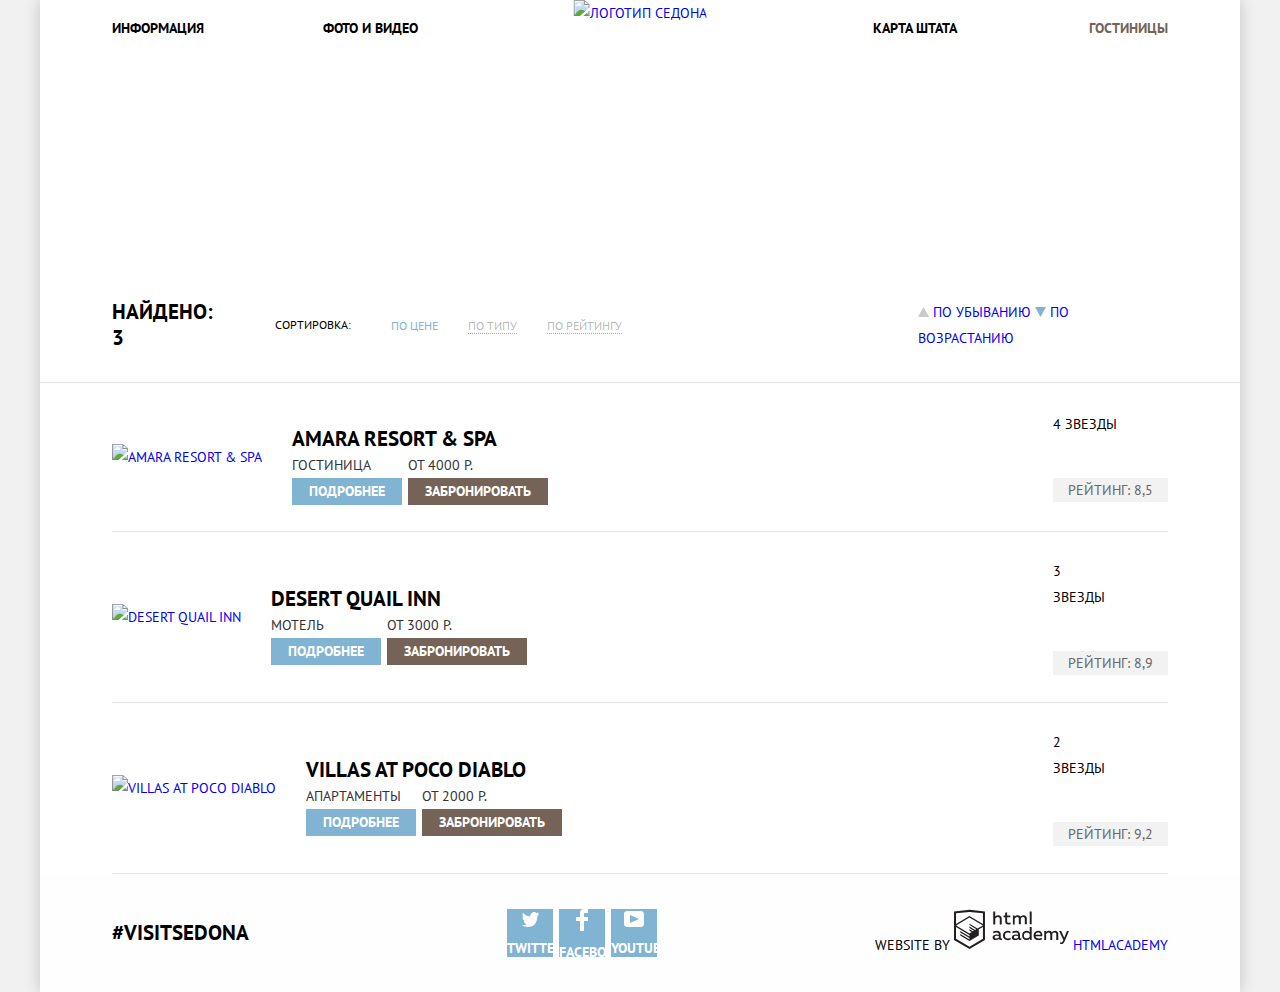
==== commit e575e74b: "Исправления по сеткам" ====
--- a/catalog.html
+++ b/catalog.html
@@ -26,7 +26,7 @@
         <section class="hotel-filter">
           <form class="hotel-filter-form" action="https://echo.htmlacademy.ru" method="post">
             <fieldset class="hotel-filter-group">
-              <legend class="hotel-filter-title">Инфраструктура</legend>
+              <legend class="hotel-filter-title">Инфраструктура:</legend>
               <ul class="hotel-filter-list">
                 <li class="hotel-filter-option">
                   <svg class="checkbox-on" xmlns="http://www.w3.org/2000/svg" width="27" height="23" viewBox="0 0 27 23"><path d="M7.285 7.486l-2.829 2.829 7.783 7.783L26.171 4.166l-2.828-2.829-11.104 11.102z"/><path fill="#FFFFFF" d="M21 20c0 .542-.458 1-1 1H3c-.542 0-1-.458-1-1V3c0-.542.458-1 1-1h16.908L21.493.415A2.96 2.96 0 0 0 20 0H3C1.35 0 0 1.35 0 3v17c0 1.65 1.35 3 3 3h17c1.65 0 3-1.35 3-3v-9.829l-2 2V20z"/></svg>
@@ -46,7 +46,7 @@
               </ul>
             </fieldset>
             <fieldset class="hotel-filter-group">
-              <legend class="hotel-filter-title">Тип жилья</legend>
+              <legend class="hotel-filter-title">Тип жилья:</legend>
               <ul class="hotel-filter-list">
                 <li class="hotel-filter-option">
                   <svg class="checkbox-on" xmlns="http://www.w3.org/2000/svg" width="27" height="23" viewBox="0 0 27 23"><path d="M7.285 7.486l-2.829 2.829 7.783 7.783L26.171 4.166l-2.828-2.829-11.104 11.102z"/><path fill="#FFFFFF" d="M21 20c0 .542-.458 1-1 1H3c-.542 0-1-.458-1-1V3c0-.542.458-1 1-1h16.908L21.493.415A2.96 2.96 0 0 0 20 0H3C1.35 0 0 1.35 0 3v17c0 1.65 1.35 3 3 3h17c1.65 0 3-1.35 3-3v-9.829l-2 2V20z"/></svg>
@@ -66,7 +66,7 @@
               </ul>
             </fieldset>
             <fieldset class="hotel-filter-price">
-              <legend class="hotel-filter-title">Стоимость в сутки (Р)</legend>
+              <legend class="hotel-filter-title">Стоимость в сутки (Р):</legend>
               <div class="price-fields">
                 <label for="price-from">От</label>
                 <input type="text" name="from" id="price-from" value="0">
@@ -93,11 +93,11 @@
             <div class="sort-type">
               <a class="arrow" href="#">
                 <svg class="arrow-up" xmlns="http://www.w3.org/2000/svg" width="11" height="10" viewBox="0 0 11 10"><path d="M5.5 0L0 10h11z"/></svg>
-                <span class="visually-hidden">По убыванию</span>
+                По убыванию
               </a>
               <a class="arrow" href="#">
                 <svg class="arrow-down sort-type-current" xmlns="http://www.w3.org/2000/svg" width="11" height="10" viewBox="0 0 11 10"><path d="M5.5 10L0 0h11"/></svg>
-                <span class="visually-hidden">По возрастанию</span>
+                По возрастанию
               </a>
             </div>
           </div>
@@ -110,15 +110,13 @@
                 <h2 class="filter-result-title">
                   <a href="#">Amara Resort &#38; SPA</a>
                 </h2>
-                <span>Гостиница</span>
-                <span>От 4000 Р.</span>
+                <div class="accomodation-type"><span>Гостиница</span></div>
+                <div class="accomodation-price"><span>От 4000 Р.</span></div>
                 <a class="filter-result-btn" href="#">Подробнее</a>
                 <a class="filter-result-btn btn-dark" href="#">Забронировать</a>
               </div>
               <div class="filter-result-rating">
-                <div class="four-stars">
-                  <span class="visually-hidden">4 звезды</span>
-                </div>
+                <div class="four-stars">4 звезды</div>
                 <span class="rating">Рейтинг: 8,5</span>
               </div>
             </li>
@@ -130,15 +128,13 @@
                 <h2 class="filter-result-title">
                   <a href="#">Desert Quail Inn</a>
                 </h2>
-                <span>Мотель</span>
-                <span>От 3000 Р.</span>
+                <div class="accomodation-type"><span>Мотель</span></div>
+                <div class="accomodation-price"><span>От 3000 Р.</span></div>
                 <a class="filter-result-btn" href="#">Подробнее</a>
                 <a class="filter-result-btn btn-dark" href="#">Забронировать</a>
               </div>
               <div class="filter-result-rating">
-                <div class="three-stars">
-                  <span class="visually-hidden">3 звезды</span>
-                </div>
+                <div class="three-stars">3 звезды</div>
                 <span class="rating">Рейтинг: 8,9</span>
               </div>
             </li>
@@ -150,15 +146,13 @@
                 <h2 class="filter-result-title">
                   <a href="#">Villas At Poco Diablo</a>
                 </h2>
-                <span>Апартаменты</span>
-                <span>От 2000 Р.</span>
+                <div class="accomodation-type"><span>Апартаменты</span></div>
+                <div class="accomodation-price"><span>От 2000 Р.</span></div>
                 <a class="filter-result-btn" href="#">Подробнее</a>
                 <a class="filter-result-btn btn-dark" href="#">Забронировать</a>
               </div>
               <div class="filter-result-rating">
-                <div class="two-stars">
-                  <span class="visually-hidden">2 звезды</span>
-                </div>
+                <div class="two-stars">2 звезды</div>
                 <span class="rating">Рейтинг: 9,2</span>
               </div>
             </li>
@@ -172,19 +166,19 @@
             <li>
               <a class="social-btn" href="#">
                 <svg class="social-btn-tw" xmlns="http://www.w3.org/2000/svg" width="17" height="15" viewBox="0 0 17 15"><path d="M10.95.144c1.685-.496 2.984.27 3.577 1.179.673-.231 1.331-.481 2.011-.708a2.345 2.345 0 0 1-.857 1.768c.685.17 1.304-.491 1.304-.491-.169 1-1.006 1.788-1.563 2.024-.231 6.75-3.175 11.217-10.077 11.082h-.446c-.41 0-4.164-.46-4.898-1.887 2.271.196 3.893-.422 4.693-1.177-.96-.3-2.679-.477-2.979-2.95.349.106.564.228 1.19.119C1.705 8.247.374 7.53.448 5.33c.285.328 1.067.536 1.34.472C1.085 5.561-.182 2.442.894.85c1.818 1.854 3.735 3.606 7.152 3.773C8.254 2.33 9.183.793 10.95.144z"/></svg>
-                <span class="visually-hidden">Twitter</span>
+                Twitter
               </a>
             </li>
             <li>
               <a class="social-btn" href="#">
                 <svg class="social-btn-fb" xmlns="http://www.w3.org/2000/svg" width="12" height="22" viewBox="0 0 12 22"><path d="M12 4V0H8a4 4 0 0 0-4 4v4H0v4h4v10h4V12h4V8H8V4h4z"/></svg>
-                <span class="visually-hidden">Facebook</span>
+                Facebook
               </a>
             </li>
             <li>
               <a class="social-btn" href="#">
                 <svg class="social-btn-yt" xmlns="http://www.w3.org/2000/svg" width="20" height="16" viewBox="0 0 20 16"><path d="M17 0H3C1.35 0 0 1.35 0 3v10c0 1.65 1.35 3 3 3h14c1.65 0 3-1.35 3-3V3c0-1.65-1.35-3-3-3zM6.027 11.998V4.002L15.014 8l-8.987 3.998z"/></svg>
-                <span class="visually-hidden">Youtube</span>
+                Youtube
               </a>
             </li>
           </ul>
@@ -193,7 +187,7 @@
           <b>Website by</b>
           <a href="https://htmlacademy.ru/intensive/htmlcss">
             <svg class="htmlacademy-logo" id="Layer_1" data-name="Layer 1" xmlns="http://www.w3.org/2000/svg" viewBox="0 0 108.08 36.85"><path d="M44.61,26.88a2,2,0,0,0,.55-0.1v1.33a3.25,3.25,0,0,1-1.18.21,1.67,1.67,0,0,1-1.67-1,4.84,4.84,0,0,1-3.14,1.08c-1.51,0-2.91-.83-2.91-2.55,0-2.13,2-2.79,3.71-2.79a11.08,11.08,0,0,1,2.17.25v-0.3c0-1-.76-1.77-2.19-1.77a7.42,7.42,0,0,0-3,.64v-1.7a10.21,10.21,0,0,1,3.19-.55c2.36,0,3.81,1.12,3.81,3.65v3a0.54,0.54,0,0,0,.49.59h0.17Zm-6.44-1.13A1.35,1.35,0,0,0,39.63,27h0.11a3.39,3.39,0,0,0,2.41-1V24.58a9.72,9.72,0,0,0-1.81-.21c-1,0-2.16.33-2.16,1.38h0Zm12.36-6.11a5,5,0,0,1,2.57.64V22a4.08,4.08,0,0,0-2.3-.7,2.75,2.75,0,1,0,0,5.49,5,5,0,0,0,2.43-.64v1.71a6.27,6.27,0,0,1-2.76.57A4.21,4.21,0,0,1,46,24.51q0-.21,0-0.41a4.32,4.32,0,0,1,4.18-4.46h0.38Zm12.17,7.24a2,2,0,0,0,.55-0.1v1.33a3.25,3.25,0,0,1-1.18.21,1.67,1.67,0,0,1-1.67-1,4.84,4.84,0,0,1-3.14,1.08c-1.51,0-2.91-.83-2.91-2.55,0-2.13,2-2.79,3.71-2.79a11.08,11.08,0,0,1,2.17.25v-0.3c0-1-.76-1.77-2.19-1.77a7.42,7.42,0,0,0-3,.64v-1.7a10.21,10.21,0,0,1,3.19-.55c2.36,0,3.81,1.12,3.81,3.65v3a0.54,0.54,0,0,0,.49.59h0.17Zm-6.44-1.13A1.35,1.35,0,0,0,57.73,27h0.11a3.39,3.39,0,0,0,2.41-1V24.58a9.72,9.72,0,0,0-1.81-.21c-1.06,0-2.16.33-2.16,1.38h0ZM73,16V28.2H71.35V26.88a3.88,3.88,0,0,1-3.19,1.54,4.4,4.4,0,0,1,0-8.78,3.81,3.81,0,0,1,3,1.3V16H73Zm-4.53,5.22a2.76,2.76,0,1,0,0,5.52A2.86,2.86,0,0,0,71.15,25V23A2.91,2.91,0,0,0,68.49,21.27ZM79,19.64c3.31,0,4.46,2.68,3.92,5.09H76.7c0.21,1.5,1.67,2.11,3.19,2.11a6.11,6.11,0,0,0,2.64-.59v1.6a7.14,7.14,0,0,1-3,.57C77,28.42,74.78,27,74.78,24a4.18,4.18,0,0,1,4-4.39H79Zm0.09,1.54a2.28,2.28,0,0,0-2.44,2.1v0.06H81.3A2,2,0,0,0,79.13,21.18Zm5.73,7V19.87h1.65v1a3.81,3.81,0,0,1,2.78-1.27A2.86,2.86,0,0,1,91.89,21a4.12,4.12,0,0,1,2.91-1.33A3.06,3.06,0,0,1,98,23V28.2h-1.9V23.05a1.59,1.59,0,0,0-1.42-1.75H94.42a2.8,2.8,0,0,0-2.07,1.12V28.2h-1.9V23.05A1.59,1.59,0,0,0,89,21.31H88.8a3,3,0,0,0-2.21,1.29v5.63H84.86Zm21.31-8.33h1.9l-3.91,9.46c-0.9,2.17-2.09,2.86-3.35,2.86a4.76,4.76,0,0,1-1.1-.14V30.46a2.86,2.86,0,0,0,.85.12c0.9,0,1.58-.64,2.07-1.9l0.17-.42-4-8.4h2l2.86,6.29ZM38.73,1.46V6.22a3.81,3.81,0,0,1,2.7-1.14,3.25,3.25,0,0,1,3.44,3.4v5.15H43V8.72a1.81,1.81,0,0,0-1.61-2h-0.3a2.93,2.93,0,0,0-2.32,1.39v5.52h-1.9V1.46h1.9ZM49.94,2.31v3h3V6.91h-3v3.81c0,1.1.5,1.46,1.58,1.46a4.49,4.49,0,0,0,1.69-.33v1.6A6.8,6.8,0,0,1,51,13.8a2.55,2.55,0,0,1-2.86-2.74V6.89H46.58V5.26h1.5V2.74Zm5.4,11.31V5.28H57v1A3.81,3.81,0,0,1,59.77,5a2.86,2.86,0,0,1,2.6,1.33A4.12,4.12,0,0,1,65.28,5,3.06,3.06,0,0,1,68.44,8.4v5.21h-1.9V8.46a1.59,1.59,0,0,0-1.42-1.75H64.89a2.8,2.8,0,0,0-2.07,1.12v5.78h-1.9V8.46A1.59,1.59,0,0,0,59.5,6.71H59.27A3,3,0,0,0,57.06,8v5.63H55.34ZM71.17,1.45H73V13.6H71.17V1.45ZM14.71,0H14.55L0,1.54V28.21l14.55,8.66,14.55-8.66V1.54Zm12.5,27.1L14.55,34.64,1.9,27.12V16.18l12.59,7.5V25L5.86,19.9v1.31l8.68,5.21v1.39L5.87,22.65V24l8.68,5.21,8.75-5.24V18.31L27.2,16V27.12Zm0-12.53-3.48,2-1.6,1L14.51,13v1.31L21,18.23H21l-0.14.09-1,.54-5.37-3.2V17l4.24,2.52-1,.67-3.2-1.9v1.31l2.1,1.24L14.5,22.1,2,14.65,14.51,7.11Zm0-1.32L14.49,5.76,1.91,13.25v-10L14.56,1.92,27.21,3.25v10h0Z" transform="translate(0 -0.02)"/></svg>
-            <span class="visually-hidden">htmlacademy</span>
+            htmlacademy
           </a>
         </p>
       </footer>
--- a/css/style.css
+++ b/css/style.css
@@ -1,9 +1,11 @@
+html {
+  height: 100%
+}
+
 body {
-  margin: 0;
   padding: 0;
   font-family: 'PT Sans', 'Arial', sans-serif;
   font-size: 14px;
-  font-weight: bold;
   line-height: 26px;
   color: #000000;
   text-transform: uppercase;
@@ -16,19 +18,56 @@
 
 .container {
   margin: 0 auto;
-  width: 1200px;
+  min-width: 768px;
+  max-width: 1200px;
   background-color: #ffffff;
+  box-shadow: 0 0 15px 0 rgba(0, 1, 1, 0.2);
 }
 
 .main-nav {
-  background-color: #ffffff;
+  position: relative;
+/*  background-color: #ffffff;  */
+}
+
+.logo {
+  position: absolute;
+  left: 50%;
+  transform: translateX(-50%);
+  z-index: 100;
 }
 
 .main-nav-list {
+  display: flex;
+  flex-wrap: wrap;
+  width: 100%;
+  margin: 0;
+  padding: 0 6%;
+  box-sizing: border-box;
   list-style: none;
 }
 
+.main-nav-list li {
+  padding: 15px 0;
+  width: 20%;
+  word-break: break-all;
+}
+
+.main-nav-list li:nth-child(1),
+.main-nav-list li:nth-child(2) {
+  text-align: left;
+}
+
+.main-nav-list li:nth-child(2) {
+  margin-right: 20%;
+}
+
+.main-nav-list li:nth-child(3),
+.main-nav-list li:nth-child(4) {
+  text-align: right;
+}
+
 .main-nav-list a {
+  font-weight: bold;
   color: #000000;
 }
 
@@ -42,42 +81,125 @@
 }
 
 .promo {
-  background-image: url(/img/background.jpg);
-/*  background-position: top center;  */
+  height: 508px;
+  position: relative;
+  padding-top: 76px;
+  text-align: center;
+  background-image: url(../img/background.jpg);
   background-repeat: no-repeat;
+  background-size: auto;
+  background-position: 0 -56px;
+  /* картинку смог сделать только через  background-size: auto; и т.к. в этом случае она вся ставится на бэкграунд, то блок интро сделал position: relative;   top: -76px;   padding-top: 58px;*/
+}
+
+.promo::before {
+  content: "";
+  position: absolute;
+  width: 100%;
+  height: 57px;
+  left: 0;
+  bottom: 76px;
+  background: url(../img/shape.png) no-repeat;
 }
 
 .intro {
   text-align: center;
-}
-
-.intro .main-title {
+  position: relative;
+  top: -76px;
+  padding-top: 58px;
+  background-color: #ffffff;
+}
+
+.main-title {
+  width: 445px;
+  margin: 0 auto 28px;
+  font-weight: bold;
   font-size: 21px;
 }
 
 .intro p {
-  font-weight: normal;
+  width: 491px;
+  margin: 0 auto;
   color: #333333;
 }
 
+.features {
+  display: flex;
+  flex-wrap: wrap;
+}
+
 .features-item {
+  width: 33.3334%;
   line-height: 21px;
+  box-sizing: border-box;
+  padding-top: 47px;
   color: #ffffff;
   text-align: center;
   background-color: #81b3d2;
 }
 
-.features-item .features-title {
+.features-title {
+  width: 151px;
+  margin: 0 auto 26px;
+}
+
+.features-num {
+  display: block;
+  margin: 0 auto 26px;
+}
+
+.features-item p {
+  width: 303px;
+  margin: 0 auto 26px;
+}
+
+.features-image {
+  width: 66.6667%;
+  position: relative;
+  overflow: hidden;
+  height: 256px;
+}
+
+.features-image img {
+  position: absolute;
+  top: -79px;
+}
+
+.features-item-light .features-title {
+  font-weight: bold;
   font-size: 21px;
-}
-
-.features-item .features-num,
-.features-item p {
-  font-weight: normal;
+  padding-top: 102px;
+  margin-bottom: 22px;
+}
+
+.features-title-living {
+  background-image: url(../img/icon-1.svg);
+  background-repeat: no-repeat;
+  background-position: 50% 0;
+  background-size: 100% 76px;
+}
+
+.features-title-food {
+  background-image: url(../img/icon-3.svg);
+  background-repeat: no-repeat;
+  background-position: 50% 0;
+  background-size: 100% 76px;
+}
+
+.features-title-souvenirs {
+  background-image: url(../img/icon-2.svg);
+  background-repeat: no-repeat;
+  background-position: 50% 0;
+  background-size: 100% 76px;
 }
 
 .features-item-light {
+  padding: 57px 0;
   background-color: #ffffff;
+}
+
+.features-item-dark {
+  background-color: #eeeeee;
 }
 
 .features-item-light .features-title,
@@ -91,57 +213,67 @@
   color: #333333;
 }
 
-.features-item-dark {
-  background-color: #eeeeee;
-}
-
-.living-svg {
-  background-color: transparent;
-  width: 75px;
-  height: 72px;
-}
-
-.food-svg {
-  background-color: transparent;
-  width: 74px;
-  height: 70px;
-}
-
-.souvenirs-svg {
-  background-color: transparent;
-  width: 64px;
-  height: 76px;
-}
-
 .search {
+  padding-top: 24px;
   text-align: center;
 }
 
-.search .search-title {
+.search-title {
+  font-weight: bold;
   font-size: 30px;
   line-height: 36px;
 }
 
 .search p {
-  font-weight: normal;
+  margin: 0 0 46px;
   line-height: 24px;
   color: #333333;
 }
 
-.search .search-btn {
+.search-btn {
+  display: block;
+  width: 568px;
+  margin: 0 auto;  
+  padding: 30px 0;
+  font-weight: bold;
   font-size: 21px;
   color: #ffffff;
   background-color: #766357;
 }
 
-.search .search-btn:hover,
-.search .search-btn:focus {
+.search-btn:hover,
+.search-btn:focus {
   background-color: #604e43;
 }
 
-.search .search-btn:active {
+.search-btn:active {
   color: rgba(255, 255, 255, 0.3);
   background-color: #503e33;
+}
+
+.main-footer {
+  position: relative;
+}
+
+.modal-search {
+  position: absolute;
+  width: 568px;
+  margin-left: -284px;
+  padding: 55px;
+  left: 50%;
+  top: 0;
+  box-sizing: border-box;
+  box-shadow: 0 0 15px 0 rgba(0, 1, 1, 0.15);
+  background-color: #ffffff;
+}
+
+.search-form-item {
+  margin: 0 0 25px;
+  font-weight: bold;
+}
+
+.search-form-item:nth-child(4) {
+  margin: 0 0 55px;
 }
 
 .search-form-item input {
@@ -161,7 +293,11 @@
 }
 
 .search-form-btn {
+  display: block;
+  width: 100%;
+  padding: 16px 0;
   font: inherit;
+  font-weight: bold;
   font-size: 21px;
   color: #ffffff;
   border: none;
@@ -186,7 +322,6 @@
 .icon-calendar-svg {
   width: 21px;
   height: 22px;
-  background-color: transparent;
   fill: #a9a9a9;
 }
 
@@ -204,7 +339,7 @@
   height: 11px;
   border: none;
   background-color: #f2f2f2;
-  background-image: url(/img/icon-minus.png);
+  background-image: url(../img/icon-minus.png);
   background-repeat: no-repeat;
   background-position: center center;
 }
@@ -214,26 +349,61 @@
   height: 11px;
   border: none;
   background-color: #f2f2f2;
-  background-image: url(/img/icon-plus.png);
+  background-image: url(../img/icon-plus.png);
   background-repeat: no-repeat;
   background-position: center center;
 }
 
-.footer-wrapper,
-.page-footer {
+.map {
+  height: 593px;/*473px;*/
+  background-image: url(../img/map.jpg);
+  background-repeat: no-repeat;
+}
+
+.footer-wrapper {
+  display: flex;
+  justify-content: space-between;
+  align-items: center;
+  padding: 21px 6%;
   text-align: center;
   background-color: rgba(249, 251, 246, 0.9);
 }
 
+.page-footer {
+  display: flex;
+  justify-content: space-between;
+  align-items: center;
+  padding: 21px 6%;
+  text-align: center;
+  background-color: #fefefe;
+}
+
 .hashtag {
+  margin: 0;
+  font-weight: bold;
   font-size: 21px;
 }
 
 .social ul {
+  display: flex;
+  justify-content: center;
+  align-items: center;
   list-style: none;
+  font-weight: bold;
+}
+
+.social li {
+  margin-right: 6px;
+}
+
+.social li:nth-child(3) {
+  margin-right: 0;
 }
 
 .social-btn {
+  display: block;
+  width: 46px;
+  height: 48px;
   color: #ffffff;
   background-color: #81b3d2;
 }
@@ -251,21 +421,18 @@
 .social-btn-tw {
   width: 17px;
   height: 15px;
-  background-color: transparent;
   fill: #ffffff;
 }
 
 .social-btn-fb {
   width: 12px;
   height: 22px;
-  background-color: transparent;
   fill: #ffffff;
 }
 
 .social-btn-yt {
   width: 20px;
   height: 16px;
-  background-color: transparent;
   fill: #ffffff;
 }
 
@@ -275,7 +442,6 @@
 .social-btn-tw:focus,
 .social-btn-fb:focus,
 .social-btn-yt:focus {
-  background-color: transparent;
   fill: #ffffff;
 }
 
@@ -286,6 +452,10 @@
   fill: rgba(255, 255, 255, 0.3);
 }
 
+.copyright {
+  margin: 0;
+}
+
 .copyright b {
   font-weight: normal;
 }
@@ -293,7 +463,6 @@
 .htmlacademy-logo {
   width: 115px;
   height: 41px;
-  background-color: transparent;
   fill: #231f20;
 }
 
@@ -307,49 +476,51 @@
 }
 
 
-
+/* catalog.html */
 .nav-item-current a {
   color: #766357;
 }
 
 .hotel-filter {
-  background-image: url(/img/filter-background.jpg);
+  padding: 31px 6%;
+/*  box-sizing: border-box;  */
+  background-image: url(../img/filter-background.jpg);
   background-repeat: no-repeat;
-/*  background-position: center center;  */
 }
 
 .hotel-filter-form {
+  display: flex;
   color: #ffffff;
   line-height: 21px;
 }
 
+.hotel-filter-group,
+.hotel-filter-price {
+  border: none;
+}
+
 .hotel-filter-group {
-  border: none;
+  width: 240px;
 }
 
 .hotel-filter-title {
+  font-weight: bold;
   font-size: 16px;
 }
 
 .hotel-filter-list {
   list-style: none;
-}
-
-.hotel-filter-form label {
-  font-weight: normal;
 }
 
 .checkbox-on {
   width: 27px;
   height: 23px;
-  background-color: transparent;
   fill: #ffffff;
 }
 
 .checkbox-off {
   width: 23px;
   height: 23px;
-  background-color: transparent;
   fill: #ffffff;
 }
 
@@ -360,7 +531,6 @@
 
 .price-fields input {
   font: inherit;
-  font-weight: normal;
   border: none;
   color: #ffffff;
   background-color: transparent;
@@ -368,7 +538,6 @@
 
 .hotel-filter-btn {
   font: inherit;
-  font-weight: normal;
   color: #ffffff;
   border: 2px solid #ffffff;
   border-radius: 2px;
@@ -387,18 +556,36 @@
   border-bottom: 1px solid #e5e5e5;
 }
 
+/* блок со стоимостью сделаю в след. блоке c декор. элементами */
+
+.filter-sort {
+  display: flex;
+  align-items: center;
+  padding: 31px 6%;
+/*  box-sizing: border-box;  */
+}
+
 .filter-sort-title {
+  margin-right: 45px;
+  font-weight: bold;
   font-size: 21px;
 }
 
 .sort-list {
+  display: flex;
+  justify-content: flex-start;
+  margin: 0;
+  width: 50%;
   list-style: none;
+}
+
+.sort-list li {
+  margin-right: 30px;
 }
 
 .filter-sort-caption,
 .sort-list a {
   font-size: 12px;
-  font-weight: normal;
   line-height: 18px;
 }
 
@@ -420,6 +607,10 @@
 .sort-list .sort-list-current a {
   color: #81b3d2;
   border: none;
+}
+
+.sort-type {
+  margin-left: auto;
 }
 
 .arrow-up,
@@ -446,10 +637,28 @@
 }
 
 .filter-result-list {
+  margin: 0;
+  padding: 0 6%;
   list-style: none;
 }
 
+.filter-result-item {
+  display: flex;
+  align-items: center;
+  padding: 26px 0;
+/*  box-sizing: border-box;  */
+}
+
+.filter-result-image {
+  margin-right: 30px;
+}
+
+.filter-result-title {
+  margin-bottom: 0;
+}
+
 .filter-result-title a {
+  font-weight: bold;
   font-size: 21px;
   color: #000000;
 }
@@ -463,14 +672,36 @@
   color: rgba(0, 0, 0, 0.3);
 }
 
+.filter-result-info {
+  display: flex;
+  width: 25%;
+  flex-wrap: wrap;
+}
+
+.accomodation-type,
+.accomodation-price {
+  min-width: 110px;
+}
+
+.accomodation-type {
+  margin-right: 6px;
+}
+
+
 .filter-result-info span {
-  font-weight: normal;
+/*  margin-right: 10px;  */
   line-height: 21px;
+  text-align: left;
   color: #333333;
 }
 
 .filter-result-btn {
+  margin-right: 6px;
+  padding: 3px 17px;
+  min-width: 110px;
   line-height: 21px;
+  box-sizing: border-box;
+  font-weight: bold;
   color: #ffffff;
   background-color: #81b3d2;
 }
@@ -486,6 +717,7 @@
 }
 
 .btn-dark {
+  margin-right: 0;
   background-color: #766357;
 }
 
@@ -499,8 +731,12 @@
   background-color: #503e33;
 }
 
+.filter-result-rating {
+  margin-left: auto;
+}
+
 .rating {
-  font-weight: normal;
+  padding: 3px 15px;
   line-height: 21px;
   color: #666666;
   background-color: #f2f2f2;
@@ -508,26 +744,24 @@
 
 .four-stars {
   width: 72px;
-  height: 17px;
-  background-image: url(/img/star.png);
+  margin-bottom: 40px;
+  background-image: url(../img/star.svg);
   background-repeat: repeat-x;
 }
 
 .three-stars {
   width: 54px;
-  height: 17px;
-  background-image: url(/img/star.png);
+  margin-bottom: 40px;
+  background-image: url(../img/star.svg);
   background-repeat: repeat-x;
 }
 
 .two-stars {
   width: 36px;
-  height: 17px;
-  background-image: url(/img/star.png);
+  margin-bottom: 40px;
+  background-image: url(../img/star.svg);
   background-repeat: repeat-x;
 }
-
-
 
 
 
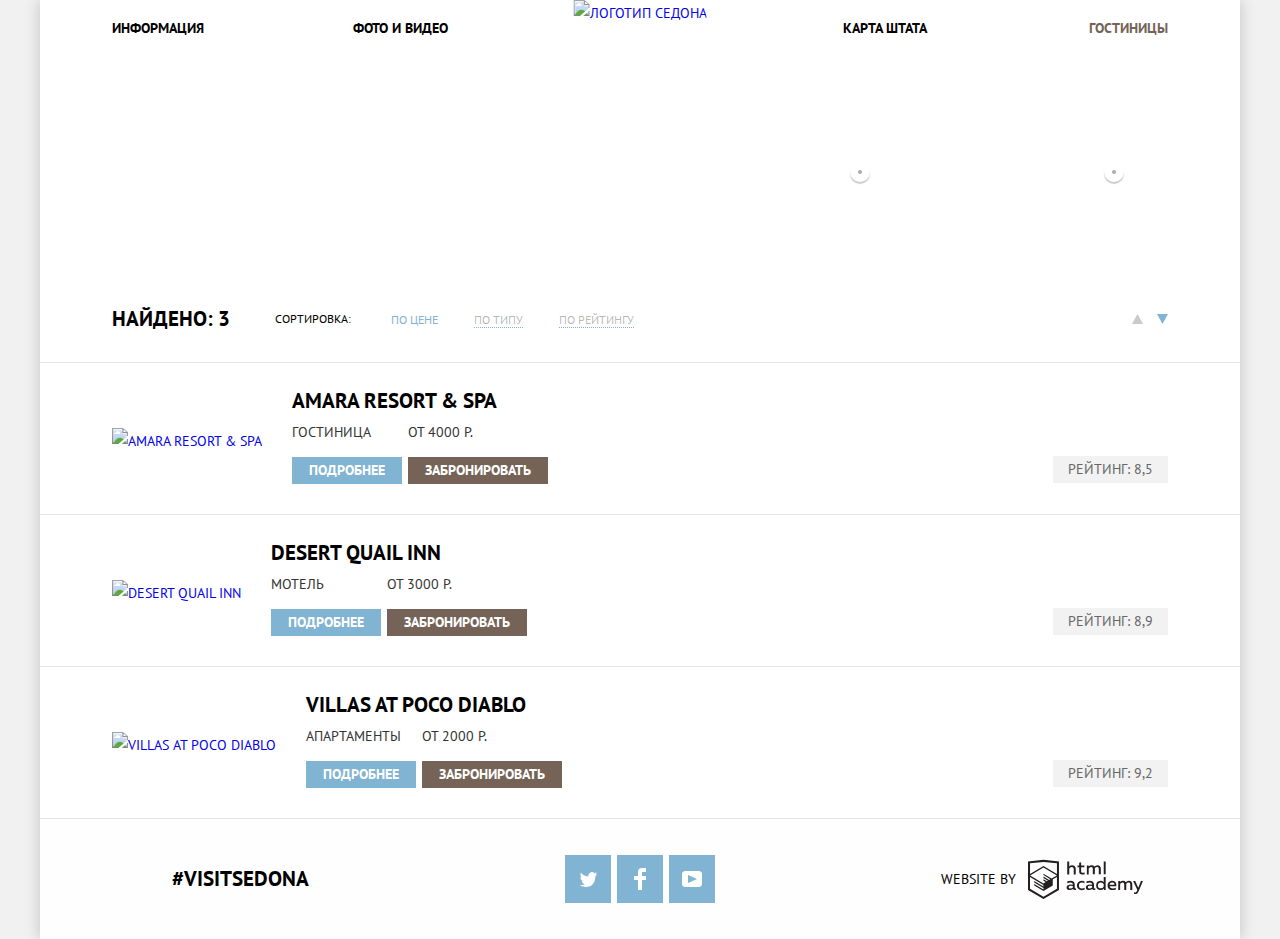
==== commit 07d74f38: "Декоративные элементы личного проекта" ====
--- a/catalog.html
+++ b/catalog.html
@@ -16,8 +16,8 @@
           </a>
           <ul class="main-nav-list">
             <li><a href="#">Информация</a></li>
-            <li><a href="#">Фото и видео</a></li>
-            <li><a href="#">Карта штата</a></li>
+            <li><a class="nav-list-photo" href="#">Фото и видео</a></li>
+            <li><a class="nav-list-map" href="#">Карта штата</a></li>
             <li class="nav-item-current"><a href="#">Гостиницы</a></li>
           </ul>
         </nav>
@@ -66,19 +66,24 @@
               </ul>
             </fieldset>
             <fieldset class="hotel-filter-price">
-              <legend class="hotel-filter-title">Стоимость в сутки (Р):</legend>
-              <div class="price-fields">
-                <label for="price-from">От</label>
-                <input type="text" name="from" id="price-from" value="0">
-                <label for="price-to">До</label>
-                <input type="text" name="to" id="price-to" value="3000">
+              <legend class="hotel-filter-title range-title">Стоимость в сутки (Р):</legend>
+              <div class="price-controls">
+                <label class="min-price" for="price-from">От
+                  <input type="text" name="from" id="price-from" value="0">
+                </label>
+                <label class="max-price" for="price-to">До
+                  <input type="text" name="to" id="price-to" value="3000">
+                </label>
               </div>
               <div class="range-controls">
-                <div class="toggle toggle-min"></div>
-                <div class="toggle toggle-max"></div>
-              </div>
+                <div class="scale">
+                  <div class="bar"></div>
+                </div>
+                <div class="range-toggle range-toggle-min"></div>
+                <div class="range-toggle range-toggle-max"></div>
+              </div>
+              <button class="hotel-filter-btn" type="submit">Показать</button>
             </fieldset>
-            <button class="hotel-filter-btn" type="submit">Показать</button>
           </form>
         </section>
         <section class="filter-results">
@@ -93,11 +98,11 @@
             <div class="sort-type">
               <a class="arrow" href="#">
                 <svg class="arrow-up" xmlns="http://www.w3.org/2000/svg" width="11" height="10" viewBox="0 0 11 10"><path d="M5.5 0L0 10h11z"/></svg>
-                По убыванию
+                <span class="visually-hidden">По убыванию</span>
               </a>
               <a class="arrow" href="#">
                 <svg class="arrow-down sort-type-current" xmlns="http://www.w3.org/2000/svg" width="11" height="10" viewBox="0 0 11 10"><path d="M5.5 10L0 0h11"/></svg>
-                По возрастанию
+                <span class="visually-hidden">По возрастанию</span>
               </a>
             </div>
           </div>
@@ -165,20 +170,26 @@
           <ul>
             <li>
               <a class="social-btn" href="#">
-                <svg class="social-btn-tw" xmlns="http://www.w3.org/2000/svg" width="17" height="15" viewBox="0 0 17 15"><path d="M10.95.144c1.685-.496 2.984.27 3.577 1.179.673-.231 1.331-.481 2.011-.708a2.345 2.345 0 0 1-.857 1.768c.685.17 1.304-.491 1.304-.491-.169 1-1.006 1.788-1.563 2.024-.231 6.75-3.175 11.217-10.077 11.082h-.446c-.41 0-4.164-.46-4.898-1.887 2.271.196 3.893-.422 4.693-1.177-.96-.3-2.679-.477-2.979-2.95.349.106.564.228 1.19.119C1.705 8.247.374 7.53.448 5.33c.285.328 1.067.536 1.34.472C1.085 5.561-.182 2.442.894.85c1.818 1.854 3.735 3.606 7.152 3.773C8.254 2.33 9.183.793 10.95.144z"/></svg>
-                Twitter
+                <div class="social-active">
+                  <svg class="social-btn-tw" xmlns="http://www.w3.org/2000/svg" width="17" height="15" viewBox="0 0 17 15"><path d="M10.95.144c1.685-.496 2.984.27 3.577 1.179.673-.231 1.331-.481 2.011-.708a2.345 2.345 0 0 1-.857 1.768c.685.17 1.304-.491 1.304-.491-.169 1-1.006 1.788-1.563 2.024-.231 6.75-3.175 11.217-10.077 11.082h-.446c-.41 0-4.164-.46-4.898-1.887 2.271.196 3.893-.422 4.693-1.177-.96-.3-2.679-.477-2.979-2.95.349.106.564.228 1.19.119C1.705 8.247.374 7.53.448 5.33c.285.328 1.067.536 1.34.472C1.085 5.561-.182 2.442.894.85c1.818 1.854 3.735 3.606 7.152 3.773C8.254 2.33 9.183.793 10.95.144z"/></svg>
+                </div>
+                <span class="visually-hidden">Twitter</span>
               </a>
             </li>
             <li>
               <a class="social-btn" href="#">
-                <svg class="social-btn-fb" xmlns="http://www.w3.org/2000/svg" width="12" height="22" viewBox="0 0 12 22"><path d="M12 4V0H8a4 4 0 0 0-4 4v4H0v4h4v10h4V12h4V8H8V4h4z"/></svg>
-                Facebook
+                <div class="social-active">
+                  <svg class="social-btn-fb" xmlns="http://www.w3.org/2000/svg" width="12" height="22" viewBox="0 0 12 22"><path d="M12 4V0H8a4 4 0 0 0-4 4v4H0v4h4v10h4V12h4V8H8V4h4z"/></svg>
+                </div>
+                <span class="visually-hidden">Facebook</span>
               </a>
             </li>
             <li>
               <a class="social-btn" href="#">
-                <svg class="social-btn-yt" xmlns="http://www.w3.org/2000/svg" width="20" height="16" viewBox="0 0 20 16"><path d="M17 0H3C1.35 0 0 1.35 0 3v10c0 1.65 1.35 3 3 3h14c1.65 0 3-1.35 3-3V3c0-1.65-1.35-3-3-3zM6.027 11.998V4.002L15.014 8l-8.987 3.998z"/></svg>
-                Youtube
+                <div class="social-active">
+                  <svg class="social-btn-yt" xmlns="http://www.w3.org/2000/svg" width="20" height="16" viewBox="0 0 20 16"><path d="M17 0H3C1.35 0 0 1.35 0 3v10c0 1.65 1.35 3 3 3h14c1.65 0 3-1.35 3-3V3c0-1.65-1.35-3-3-3zM6.027 11.998V4.002L15.014 8l-8.987 3.998z"/></svg>
+                </div>
+                <span class="visually-hidden">Youtube</span>
               </a>
             </li>
           </ul>
@@ -187,9 +198,10 @@
           <b>Website by</b>
           <a href="https://htmlacademy.ru/intensive/htmlcss">
             <svg class="htmlacademy-logo" id="Layer_1" data-name="Layer 1" xmlns="http://www.w3.org/2000/svg" viewBox="0 0 108.08 36.85"><path d="M44.61,26.88a2,2,0,0,0,.55-0.1v1.33a3.25,3.25,0,0,1-1.18.21,1.67,1.67,0,0,1-1.67-1,4.84,4.84,0,0,1-3.14,1.08c-1.51,0-2.91-.83-2.91-2.55,0-2.13,2-2.79,3.71-2.79a11.08,11.08,0,0,1,2.17.25v-0.3c0-1-.76-1.77-2.19-1.77a7.42,7.42,0,0,0-3,.64v-1.7a10.21,10.21,0,0,1,3.19-.55c2.36,0,3.81,1.12,3.81,3.65v3a0.54,0.54,0,0,0,.49.59h0.17Zm-6.44-1.13A1.35,1.35,0,0,0,39.63,27h0.11a3.39,3.39,0,0,0,2.41-1V24.58a9.72,9.72,0,0,0-1.81-.21c-1,0-2.16.33-2.16,1.38h0Zm12.36-6.11a5,5,0,0,1,2.57.64V22a4.08,4.08,0,0,0-2.3-.7,2.75,2.75,0,1,0,0,5.49,5,5,0,0,0,2.43-.64v1.71a6.27,6.27,0,0,1-2.76.57A4.21,4.21,0,0,1,46,24.51q0-.21,0-0.41a4.32,4.32,0,0,1,4.18-4.46h0.38Zm12.17,7.24a2,2,0,0,0,.55-0.1v1.33a3.25,3.25,0,0,1-1.18.21,1.67,1.67,0,0,1-1.67-1,4.84,4.84,0,0,1-3.14,1.08c-1.51,0-2.91-.83-2.91-2.55,0-2.13,2-2.79,3.71-2.79a11.08,11.08,0,0,1,2.17.25v-0.3c0-1-.76-1.77-2.19-1.77a7.42,7.42,0,0,0-3,.64v-1.7a10.21,10.21,0,0,1,3.19-.55c2.36,0,3.81,1.12,3.81,3.65v3a0.54,0.54,0,0,0,.49.59h0.17Zm-6.44-1.13A1.35,1.35,0,0,0,57.73,27h0.11a3.39,3.39,0,0,0,2.41-1V24.58a9.72,9.72,0,0,0-1.81-.21c-1.06,0-2.16.33-2.16,1.38h0ZM73,16V28.2H71.35V26.88a3.88,3.88,0,0,1-3.19,1.54,4.4,4.4,0,0,1,0-8.78,3.81,3.81,0,0,1,3,1.3V16H73Zm-4.53,5.22a2.76,2.76,0,1,0,0,5.52A2.86,2.86,0,0,0,71.15,25V23A2.91,2.91,0,0,0,68.49,21.27ZM79,19.64c3.31,0,4.46,2.68,3.92,5.09H76.7c0.21,1.5,1.67,2.11,3.19,2.11a6.11,6.11,0,0,0,2.64-.59v1.6a7.14,7.14,0,0,1-3,.57C77,28.42,74.78,27,74.78,24a4.18,4.18,0,0,1,4-4.39H79Zm0.09,1.54a2.28,2.28,0,0,0-2.44,2.1v0.06H81.3A2,2,0,0,0,79.13,21.18Zm5.73,7V19.87h1.65v1a3.81,3.81,0,0,1,2.78-1.27A2.86,2.86,0,0,1,91.89,21a4.12,4.12,0,0,1,2.91-1.33A3.06,3.06,0,0,1,98,23V28.2h-1.9V23.05a1.59,1.59,0,0,0-1.42-1.75H94.42a2.8,2.8,0,0,0-2.07,1.12V28.2h-1.9V23.05A1.59,1.59,0,0,0,89,21.31H88.8a3,3,0,0,0-2.21,1.29v5.63H84.86Zm21.31-8.33h1.9l-3.91,9.46c-0.9,2.17-2.09,2.86-3.35,2.86a4.76,4.76,0,0,1-1.1-.14V30.46a2.86,2.86,0,0,0,.85.12c0.9,0,1.58-.64,2.07-1.9l0.17-.42-4-8.4h2l2.86,6.29ZM38.73,1.46V6.22a3.81,3.81,0,0,1,2.7-1.14,3.25,3.25,0,0,1,3.44,3.4v5.15H43V8.72a1.81,1.81,0,0,0-1.61-2h-0.3a2.93,2.93,0,0,0-2.32,1.39v5.52h-1.9V1.46h1.9ZM49.94,2.31v3h3V6.91h-3v3.81c0,1.1.5,1.46,1.58,1.46a4.49,4.49,0,0,0,1.69-.33v1.6A6.8,6.8,0,0,1,51,13.8a2.55,2.55,0,0,1-2.86-2.74V6.89H46.58V5.26h1.5V2.74Zm5.4,11.31V5.28H57v1A3.81,3.81,0,0,1,59.77,5a2.86,2.86,0,0,1,2.6,1.33A4.12,4.12,0,0,1,65.28,5,3.06,3.06,0,0,1,68.44,8.4v5.21h-1.9V8.46a1.59,1.59,0,0,0-1.42-1.75H64.89a2.8,2.8,0,0,0-2.07,1.12v5.78h-1.9V8.46A1.59,1.59,0,0,0,59.5,6.71H59.27A3,3,0,0,0,57.06,8v5.63H55.34ZM71.17,1.45H73V13.6H71.17V1.45ZM14.71,0H14.55L0,1.54V28.21l14.55,8.66,14.55-8.66V1.54Zm12.5,27.1L14.55,34.64,1.9,27.12V16.18l12.59,7.5V25L5.86,19.9v1.31l8.68,5.21v1.39L5.87,22.65V24l8.68,5.21,8.75-5.24V18.31L27.2,16V27.12Zm0-12.53-3.48,2-1.6,1L14.51,13v1.31L21,18.23H21l-0.14.09-1,.54-5.37-3.2V17l4.24,2.52-1,.67-3.2-1.9v1.31l2.1,1.24L14.5,22.1,2,14.65,14.51,7.11Zm0-1.32L14.49,5.76,1.91,13.25v-10L14.56,1.92,27.21,3.25v10h0Z" transform="translate(0 -0.02)"/></svg>
-            htmlacademy
+            <span class="visually-hidden">htmlacademy</span>
           </a>
         </p>
+      </div>
       </footer>
   </div>
   </body>
--- a/css/style.css
+++ b/css/style.css
@@ -26,7 +26,7 @@
 
 .main-nav {
   position: relative;
-/*  background-color: #ffffff;  */
+  background-color: #ffffff;
 }
 
 .logo {
@@ -59,6 +59,14 @@
 
 .main-nav-list li:nth-child(2) {
   margin-right: 20%;
+}
+
+.nav-list-photo {
+  padding-left: 30px;
+}
+
+.nav-list-map {
+  padding-right: 30px;
 }
 
 .main-nav-list li:nth-child(3),
@@ -89,7 +97,6 @@
   background-repeat: no-repeat;
   background-size: auto;
   background-position: 0 -56px;
-  /* картинку смог сделать только через  background-size: auto; и т.к. в этом случае она вся ставится на бэкграунд, то блок интро сделал position: relative;   top: -76px;   padding-top: 58px;*/
 }
 
 .promo::before {
@@ -106,10 +113,14 @@
   text-align: center;
   position: relative;
   top: -76px;
-  padding-top: 58px;
+  padding-top: 36px;
   background-color: #ffffff;
 }
 
+.intro-wrapper {
+  position: relative;
+  top: 24px;
+}
 .main-title {
   width: 445px;
   margin: 0 auto 28px;
@@ -120,6 +131,7 @@
 .intro p {
   width: 491px;
   margin: 0 auto;
+  padding: 0;
   color: #333333;
 }
 
@@ -131,7 +143,6 @@
 .features-item {
   width: 33.3334%;
   line-height: 21px;
-  box-sizing: border-box;
   padding-top: 47px;
   color: #ffffff;
   text-align: center;
@@ -140,17 +151,25 @@
 
 .features-title {
   width: 151px;
-  margin: 0 auto 26px;
+  margin: 0 auto 24px;
 }
 
 .features-num {
   display: block;
+  margin: 0 auto 20px;
+}
+
+.features-item p {
+  width: 285px;
   margin: 0 auto 26px;
 }
 
-.features-item p {
+p.bridge-info {
   width: 303px;
-  margin: 0 auto 26px;
+}
+
+p.road-info {
+  width: 265px;
 }
 
 .features-image {
@@ -162,44 +181,45 @@
 
 .features-image img {
   position: absolute;
-  top: -79px;
+  top: -78px;
 }
 
 .features-item-light .features-title {
   font-weight: bold;
   font-size: 21px;
   padding-top: 102px;
-  margin-bottom: 22px;
+  margin-bottom: 27px;
 }
 
 .features-title-living {
   background-image: url(../img/icon-1.svg);
   background-repeat: no-repeat;
   background-position: 50% 0;
-  background-size: 100% 76px;
+  background-size: auto 76px;
 }
 
 .features-title-food {
   background-image: url(../img/icon-3.svg);
   background-repeat: no-repeat;
   background-position: 50% 0;
-  background-size: 100% 76px;
+  background-size: auto 76px;
 }
 
 .features-title-souvenirs {
   background-image: url(../img/icon-2.svg);
   background-repeat: no-repeat;
   background-position: 50% 0;
-  background-size: 100% 76px;
+  background-size: auto 76px;
 }
 
 .features-item-light {
-  padding: 57px 0;
+  padding: 56px 0;
   background-color: #ffffff;
 }
 
 .features-item-dark {
   background-color: #eeeeee;
+  padding-bottom: 34px;
 }
 
 .features-item-light .features-title,
@@ -214,11 +234,12 @@
 }
 
 .search {
-  padding-top: 24px;
+  padding-top: 50px;
   text-align: center;
 }
 
 .search-title {
+  margin: 0 auto 25px;
   font-weight: bold;
   font-size: 30px;
   line-height: 36px;
@@ -233,12 +254,13 @@
 .search-btn {
   display: block;
   width: 568px;
-  margin: 0 auto;  
-  padding: 30px 0;
+  margin: 0 auto;
+  padding: 29px 0 31px;
   font-weight: bold;
   font-size: 21px;
   color: #ffffff;
   background-color: #766357;
+  cursor: pointer;
 }
 
 .search-btn:hover,
@@ -267,8 +289,15 @@
   background-color: #ffffff;
 }
 
+.search-form {
+  display: flex;
+  flex-wrap: wrap;
+}
+
 .search-form-item {
-  margin: 0 0 25px;
+  position: relative;
+  margin: 0 0 30px;
+  padding: 0;
   font-weight: bold;
 }
 
@@ -277,9 +306,32 @@
 }
 
 .search-form-item input {
+  width: 346px;
+  padding: 6px 13px;
+  box-sizing: border-box;
   font: inherit;
+  text-transform: uppercase;
   border: none;
   background-color: #f2f2f2;
+}
+
+.adults-count input,
+.children-count input {
+  width: 114px;
+  padding-left: 54px;
+}
+
+.search-form-item label {
+  display: inline-block;
+  vertical-align: middle;
+  width: 95px;
+  margin-right: 13px;
+}
+
+.children-count label {
+  width: 40px;
+  padding-left: 53px;
+  margin-right: 21px;
 }
 
 .search-form-item input:hover {
@@ -295,13 +347,16 @@
 .search-form-btn {
   display: block;
   width: 100%;
-  padding: 16px 0;
+  padding-top: 14px;
+  padding-bottom: 18px;
   font: inherit;
+  text-transform: uppercase;
   font-weight: bold;
   font-size: 21px;
   color: #ffffff;
   border: none;
   background-color: #81b3d2;
+  cursor: pointer;
 }
 
 .search-form-btn:hover,
@@ -315,8 +370,14 @@
 }
 
 .icon-calendar {
+  position: absolute;
+  margin: 0;
+  padding: 0;
+  right: 9px;
+  top: 8px;
   border: none;
   background-color: transparent;
+  cursor: pointer;
 }
 
 .icon-calendar-svg {
@@ -335,59 +396,81 @@
 }
 
 .icon-minus {
+  position: absolute;
+  margin: 0;
+  padding: 0;
   width: 11px;
   height: 11px;
+  left: 130px;
+  top: 13px;
   border: none;
-  background-color: #f2f2f2;
+  background-color: transparent;
   background-image: url(../img/icon-minus.png);
   background-repeat: no-repeat;
   background-position: center center;
+  cursor: pointer;
 }
 
 .icon-plus {
+  position: absolute;
+  margin: 0;
+  padding: 0;
   width: 11px;
   height: 11px;
+  right: 13px;
+  top: 13px;
   border: none;
-  background-color: #f2f2f2;
+  background-color: transparent;
   background-image: url(../img/icon-plus.png);
   background-repeat: no-repeat;
   background-position: center center;
+  cursor: pointer;
 }
 
 .map {
-  height: 593px;/*473px;*/
+  height: 593px;
   background-image: url(../img/map.jpg);
   background-repeat: no-repeat;
 }
 
 .footer-wrapper {
-  display: flex;
-  justify-content: space-between;
+  position: absolute;
+  display: flex;
+  bottom: 0;
+  width: 100%;
+  box-sizing: border-box;
   align-items: center;
-  padding: 21px 6%;
-  text-align: center;
+  padding: 36px 6%;
   background-color: rgba(249, 251, 246, 0.9);
 }
 
 .page-footer {
   display: flex;
-  justify-content: space-between;
   align-items: center;
-  padding: 21px 6%;
-  text-align: center;
+  padding: 36px 6%;
   background-color: #fefefe;
 }
 
 .hashtag {
   margin: 0;
+  padding-left: 60px;
+  box-sizing: border-box;
+  width: 33.3334%;
+
   font-weight: bold;
   font-size: 21px;
+}
+
+.social {
+  width: 33.3334%;
 }
 
 .social ul {
   display: flex;
   justify-content: center;
   align-items: center;
+  margin: 0 auto;
+  padding: 0;
   list-style: none;
   font-weight: bold;
 }
@@ -401,7 +484,8 @@
 }
 
 .social-btn {
-  display: block;
+  display: inline-block;
+  vertical-align: middle;
   width: 46px;
   height: 48px;
   color: #ffffff;
@@ -414,8 +498,16 @@
 }
 
 .social-btn:active {
-  color: rgba(255, 255, 255, 0.3);
   background-color: #5496bd;
+}
+
+.social-active {
+  display: flex;
+  align-items: center;
+  justify-content: center;
+  width: 100%;
+  height: 100%;
+  box-sizing: border-box;
 }
 
 .social-btn-tw {
@@ -436,33 +528,28 @@
   fill: #ffffff;
 }
 
-.social-btn-tw:hover,
-.social-btn-fb:hover,
-.social-btn-yt:hover,
-.social-btn-tw:focus,
-.social-btn-fb:focus,
-.social-btn-yt:focus {
-  fill: #ffffff;
-}
-
-.social-btn-tw:active,
-.social-btn-fb:active,
-.social-btn-yt:active {
-  background-color: #5496bd;
-  fill: rgba(255, 255, 255, 0.3);
+.social-active:active {
+  opacity: 0.3;
 }
 
 .copyright {
-  margin: 0;
+  width: 33.3334%;
+  margin: 0;
+  padding-left: 125px;
+  box-sizing: border-box;
 }
 
 .copyright b {
+  display: inline-block;
+  vertical-align: middle;
+  margin-right: 8px;
   font-weight: normal;
 }
 
 .htmlacademy-logo {
   width: 115px;
   height: 41px;
+  vertical-align: middle;
   fill: #231f20;
 }
 
@@ -482,10 +569,10 @@
 }
 
 .hotel-filter {
-  padding: 31px 6%;
-/*  box-sizing: border-box;  */
+  padding: 27px 6%;
   background-image: url(../img/filter-background.jpg);
   background-repeat: no-repeat;
+  background-position: 0 -56px;
 }
 
 .hotel-filter-form {
@@ -496,20 +583,51 @@
 
 .hotel-filter-group,
 .hotel-filter-price {
+  margin: 0;
+  padding: 0;
   border: none;
 }
 
 .hotel-filter-group {
-  width: 240px;
+  width: 255px;
+}
+
+.hotel-filter-price {
+  margin-left: auto;
+  width: 318px;
 }
 
 .hotel-filter-title {
+  margin-bottom: 24px;
   font-weight: bold;
   font-size: 16px;
 }
 
+.range-title {
+  margin-bottom: 9px;
+}
+
 .hotel-filter-list {
+  margin: 0;
+  padding: 0;
   list-style: none;
+}
+
+.hotel-filter-option {
+  margin-bottom: 17px;
+  /*cursor: pointer;*/
+}
+
+.hotel-filter-option label {
+  display: inline-block;
+  margin-left: 10px;
+  line-height: 22px;  /* Для выравнивания по вертикали PixelPerfect */
+  vertical-align: top;
+  /*cursor: pointer;*/
+}
+
+.hotel-filter-list li:nth-child(3){
+  margin-bottom: 0;
 }
 
 .checkbox-on {
@@ -524,31 +642,114 @@
   fill: #ffffff;
 }
 
-.price-fields {
+.price-controls {
+  position: relative;
+  height: 34px;
+  margin-bottom: 20px;
+  font-size: 0;
   border: 2px solid #ffffff;
   border-radius: 2px;
 }
 
-.price-fields input {
+.price-controls input {
+  width: 50px;
+  margin: 0;
+  color: inherit;
   font: inherit;
+  line-height: 21px;
+  background: none;
   border: none;
+}
+
+.price-controls::after {
+  content: "";
+  position: absolute;
+  top: 50%;
+  left: 50%;
+  width: 2px;
+  height: 22px;
+  background-color: #ffffff;
+  transform: translate(-50%, -50%);
+}
+
+.price-controls label {
+  display: inline-block;
+  font-size: 14px;
+  line-height: 38px;
+  vertical-align: top;
+  cursor: pointer;
+}
+
+.price-controls .min-price {
+  width: 90px;
+  padding-left: 65px;
+}
+
+.price-controls .max-price {
+  width: 90px;
+  padding-left: 57px;
+}
+
+.range-controls {
+  position: relative;
+  margin-bottom: 32px;
+}
+
+.range-controls .scale {
+  height: 2px;
+  background: rgba(255, 255, 255, 0.3);
+}
+
+.range-controls .bar {
+  width: 80%;
+  height: 2px;
+  background: #ffffff;
+}
+
+.range-toggle {
+  position: absolute;
+  top: -9px;
+  width: 4px;
+  height: 4px;
+  background: #ababab;
+  border: 8px solid #ffffff;
+  border-radius: 50%;
+  box-shadow: 0 2px 1px 0 rgba(0, 1, 1, 0.2);
+  cursor: pointer;
+}
+
+.range-toggle:hover {
+  background: #1c4f80;
+}
+
+.range-toggle-min {
+  left: 0;
+}
+
+.range-toggle-max {
+  left: 80%;
+}
+
+.hotel-filter-btn {
+  display: block;
+  margin: 0 auto;
+  margin-left: 85px;
+  padding: 6px 31px;
+  font-size: 14px;
+  line-height: 20px;
   color: #ffffff;
-  background-color: transparent;
-}
-
-.hotel-filter-btn {
-  font: inherit;
-  color: #ffffff;
+  text-transform: uppercase;
+  background: transparent;
   border: 2px solid #ffffff;
   border-radius: 2px;
-  background-color: transparent;
+  cursor: pointer;
 }
 
 .hotel-filter-btn:hover,
 .hotel-filter-btn:focus,
 .hotel-filter-btn:active {
+  color: #000000;
   background-color: #ffffff;
-  color: #000000;
 }
 
 .filter-sort,
@@ -556,13 +757,10 @@
   border-bottom: 1px solid #e5e5e5;
 }
 
-/* блок со стоимостью сделаю в след. блоке c декор. элементами */
-
 .filter-sort {
   display: flex;
   align-items: center;
-  padding: 31px 6%;
-/*  box-sizing: border-box;  */
+  padding: 30px 6%;
 }
 
 .filter-sort-title {
@@ -571,16 +769,22 @@
   font-size: 21px;
 }
 
+.filter-sort-caption {
+  display: inline-block;
+  margin-right: 40px;
+}
+
 .sort-list {
   display: flex;
   justify-content: flex-start;
   margin: 0;
+  padding: 0;
   width: 50%;
   list-style: none;
 }
 
 .sort-list li {
-  margin-right: 30px;
+  margin-right: 36px;
 }
 
 .filter-sort-caption,
@@ -620,6 +824,10 @@
   fill: #cacaca;
 }
 
+.arrow-down {
+  margin-left: 10px;
+}
+
 .arrow-up:hover,
 .arrow-up:focus,
 .arrow-down:hover,
@@ -638,23 +846,29 @@
 
 .filter-result-list {
   margin: 0;
-  padding: 0 6%;
+  padding: 0;
   list-style: none;
 }
 
 .filter-result-item {
   display: flex;
   align-items: center;
-  padding: 26px 0;
-/*  box-sizing: border-box;  */
+  padding: 25px 6% 20px;
 }
 
 .filter-result-image {
   margin-right: 30px;
 }
 
+.filter-result-info {
+  display: flex;
+  width: 25%;
+  flex-wrap: wrap;
+}
+
 .filter-result-title {
-  margin-bottom: 0;
+  margin: 0;
+  padding-bottom: 5px;
 }
 
 .filter-result-title a {
@@ -672,12 +886,6 @@
   color: rgba(0, 0, 0, 0.3);
 }
 
-.filter-result-info {
-  display: flex;
-  width: 25%;
-  flex-wrap: wrap;
-}
-
 .accomodation-type,
 .accomodation-price {
   min-width: 110px;
@@ -687,16 +895,14 @@
   margin-right: 6px;
 }
 
-
 .filter-result-info span {
-/*  margin-right: 10px;  */
   line-height: 21px;
   text-align: left;
   color: #333333;
 }
 
 .filter-result-btn {
-  margin-right: 6px;
+  margin: 12px 6px 10px 0;
   padding: 3px 17px;
   min-width: 110px;
   line-height: 21px;
@@ -736,6 +942,7 @@
 }
 
 .rating {
+  display: inline-block;  margin-bottom: 10px;
   padding: 3px 15px;
   line-height: 21px;
   color: #666666;
@@ -743,27 +950,31 @@
 }
 
 .four-stars {
+  margin-left: auto;
+  padding-bottom: 40px;
   width: 72px;
-  margin-bottom: 40px;
+  font-size: 0;
   background-image: url(../img/star.svg);
   background-repeat: repeat-x;
 }
 
 .three-stars {
+  margin-left: auto;
+  padding-bottom: 40px;
   width: 54px;
-  margin-bottom: 40px;
+  font-size: 0;
   background-image: url(../img/star.svg);
   background-repeat: repeat-x;
 }
 
 .two-stars {
+  margin-left: auto;
+  padding-bottom: 40px;
   width: 36px;
-  margin-bottom: 40px;
+  font-size: 0;
   background-image: url(../img/star.svg);
   background-repeat: repeat-x;
 }
-
-
 
 .visually-hidden {
   position: absolute;
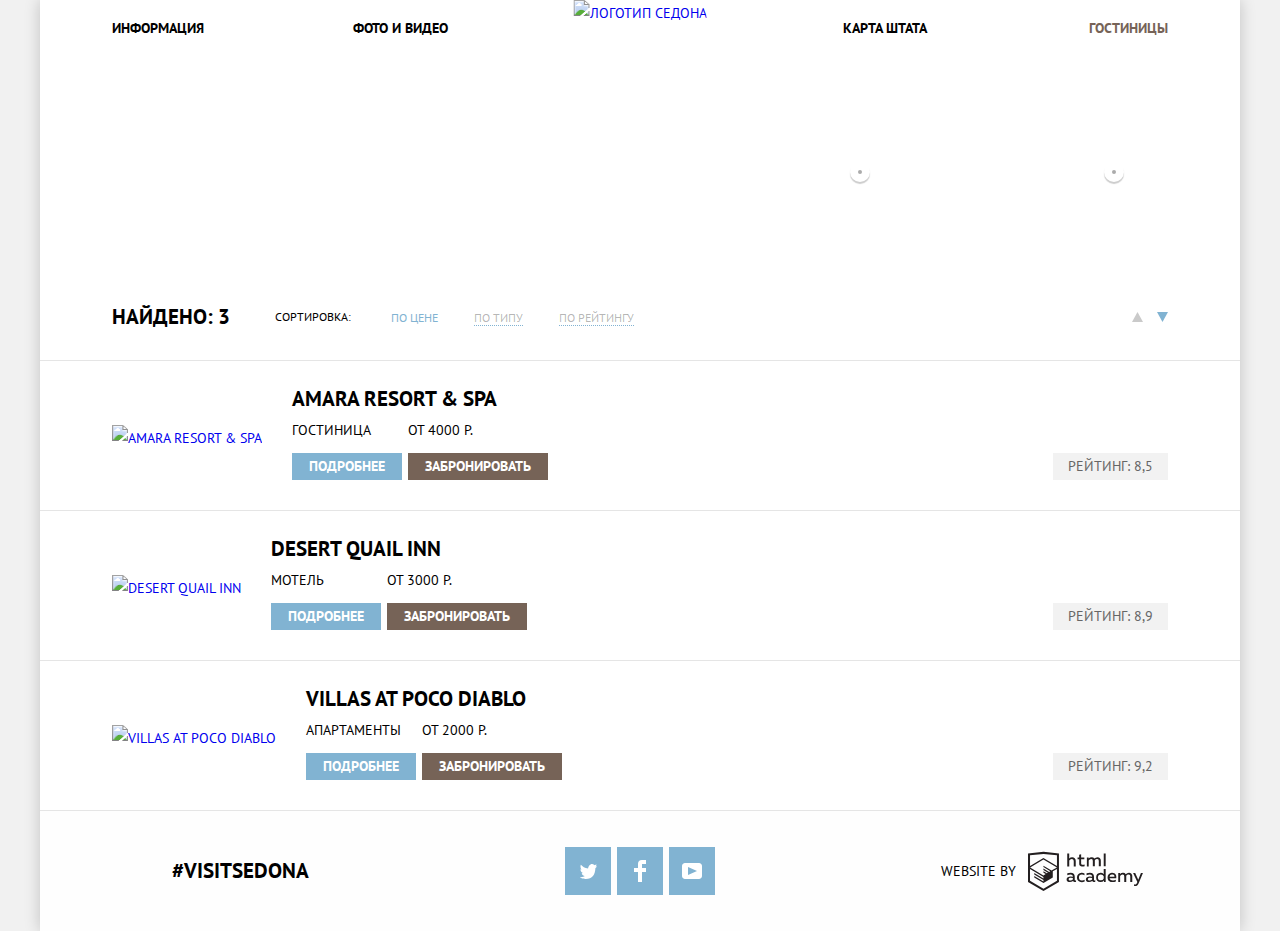
==== commit 08399fe6: "Исправления и добавления (всё кроме JS)" ====
--- a/catalog.html
+++ b/catalog.html
@@ -29,17 +29,14 @@
               <legend class="hotel-filter-title">Инфраструктура:</legend>
               <ul class="hotel-filter-list">
                 <li class="hotel-filter-option">
-                  <svg class="checkbox-on" xmlns="http://www.w3.org/2000/svg" width="27" height="23" viewBox="0 0 27 23"><path d="M7.285 7.486l-2.829 2.829 7.783 7.783L26.171 4.166l-2.828-2.829-11.104 11.102z"/><path fill="#FFFFFF" d="M21 20c0 .542-.458 1-1 1H3c-.542 0-1-.458-1-1V3c0-.542.458-1 1-1h16.908L21.493.415A2.96 2.96 0 0 0 20 0H3C1.35 0 0 1.35 0 3v17c0 1.65 1.35 3 3 3h17c1.65 0 3-1.35 3-3v-9.829l-2 2V20z"/></svg>
                   <input class="visually-hidden" type="checkbox" name="swimming-pool" id="pool" checked>
                   <label for="pool">Бассейн</label>
                 </li>
                 <li class="hotel-filter-option">
-                  <svg class="checkbox-off" xmlns="http://www.w3.org/2000/svg" width="23" height="23" viewBox="0 0 23 23"><path d="M20 2c.542 0 1 .458 1 1v17c0 .542-.458 1-1 1H3c-.542 0-1-.458-1-1V3c0-.542.458-1 1-1h17m0-2H3C1.35 0 0 1.35 0 3v17c0 1.65 1.35 3 3 3h17c1.65 0 3-1.35 3-3V3c0-1.65-1.35-3-3-3z"/></svg>
                   <input class="visually-hidden" type="checkbox" name="parking-lot" id="parking">
                   <label for="parking">Парковка</label>
                 </li>
                 <li class="hotel-filter-option">
-                  <svg class="checkbox-off" xmlns="http://www.w3.org/2000/svg" width="23" height="23" viewBox="0 0 23 23"><path d="M20 2c.542 0 1 .458 1 1v17c0 .542-.458 1-1 1H3c-.542 0-1-.458-1-1V3c0-.542.458-1 1-1h17m0-2H3C1.35 0 0 1.35 0 3v17c0 1.65 1.35 3 3 3h17c1.65 0 3-1.35 3-3V3c0-1.65-1.35-3-3-3z"/></svg>
                   <input class="visually-hidden" type="checkbox" name="wi-fi" id="wifi">
                   <label for="wifi">Wi-Fi</label>
                 </li>
@@ -49,17 +46,14 @@
               <legend class="hotel-filter-title">Тип жилья:</legend>
               <ul class="hotel-filter-list">
                 <li class="hotel-filter-option">
-                  <svg class="checkbox-on" xmlns="http://www.w3.org/2000/svg" width="27" height="23" viewBox="0 0 27 23"><path d="M7.285 7.486l-2.829 2.829 7.783 7.783L26.171 4.166l-2.828-2.829-11.104 11.102z"/><path fill="#FFFFFF" d="M21 20c0 .542-.458 1-1 1H3c-.542 0-1-.458-1-1V3c0-.542.458-1 1-1h16.908L21.493.415A2.96 2.96 0 0 0 20 0H3C1.35 0 0 1.35 0 3v17c0 1.65 1.35 3 3 3h17c1.65 0 3-1.35 3-3v-9.829l-2 2V20z"/></svg>
                   <input class="visually-hidden" type="checkbox" name="hotels" id="hotel" checked>
                   <label for="hotel">Гостиница</label>
                 </li>
                 <li class="hotel-filter-option">
-                  <svg class="checkbox-on" xmlns="http://www.w3.org/2000/svg" width="27" height="23" viewBox="0 0 27 23"><path d="M7.285 7.486l-2.829 2.829 7.783 7.783L26.171 4.166l-2.828-2.829-11.104 11.102z"/><path fill="#FFFFFF" d="M21 20c0 .542-.458 1-1 1H3c-.542 0-1-.458-1-1V3c0-.542.458-1 1-1h16.908L21.493.415A2.96 2.96 0 0 0 20 0H3C1.35 0 0 1.35 0 3v17c0 1.65 1.35 3 3 3h17c1.65 0 3-1.35 3-3v-9.829l-2 2V20z"/></svg>
                   <input class="visually-hidden" type="checkbox" name="motels" id="motel" checked>
                   <label for="motel">Мотель</label>
                 </li>
                 <li class="hotel-filter-option">
-                  <svg class="checkbox-on" xmlns="http://www.w3.org/2000/svg" width="27" height="23" viewBox="0 0 27 23"><path d="M7.285 7.486l-2.829 2.829 7.783 7.783L26.171 4.166l-2.828-2.829-11.104 11.102z"/><path fill="#FFFFFF" d="M21 20c0 .542-.458 1-1 1H3c-.542 0-1-.458-1-1V3c0-.542.458-1 1-1h16.908L21.493.415A2.96 2.96 0 0 0 20 0H3C1.35 0 0 1.35 0 3v17c0 1.65 1.35 3 3 3h17c1.65 0 3-1.35 3-3v-9.829l-2 2V20z"/></svg>
                   <input class="visually-hidden" type="checkbox" name="apartments" id="apartment" checked>
                   <label for="apartment">Апартаменты</label>
                 </li>
@@ -115,8 +109,8 @@
                 <h2 class="filter-result-title">
                   <a href="#">Amara Resort &#38; SPA</a>
                 </h2>
-                <div class="accomodation-type"><span>Гостиница</span></div>
-                <div class="accomodation-price"><span>От 4000 Р.</span></div>
+                <div class="housing-type">Гостиница</div>
+                <div class="housing-price">От 4000 Р.</div>
                 <a class="filter-result-btn" href="#">Подробнее</a>
                 <a class="filter-result-btn btn-dark" href="#">Забронировать</a>
               </div>
@@ -133,8 +127,8 @@
                 <h2 class="filter-result-title">
                   <a href="#">Desert Quail Inn</a>
                 </h2>
-                <div class="accomodation-type"><span>Мотель</span></div>
-                <div class="accomodation-price"><span>От 3000 Р.</span></div>
+                <div class="housing-type">Мотель</div>
+                <div class="housing-price">От 3000 Р.</div>
                 <a class="filter-result-btn" href="#">Подробнее</a>
                 <a class="filter-result-btn btn-dark" href="#">Забронировать</a>
               </div>
@@ -151,8 +145,8 @@
                 <h2 class="filter-result-title">
                   <a href="#">Villas At Poco Diablo</a>
                 </h2>
-                <div class="accomodation-type"><span>Апартаменты</span></div>
-                <div class="accomodation-price"><span>От 2000 Р.</span></div>
+                <div class="housing-type">Апартаменты</div>
+                <div class="housing-price">От 2000 Р.</div>
                 <a class="filter-result-btn" href="#">Подробнее</a>
                 <a class="filter-result-btn btn-dark" href="#">Забронировать</a>
               </div>
--- a/css/style.css
+++ b/css/style.css
@@ -97,6 +97,7 @@
   background-repeat: no-repeat;
   background-size: auto;
   background-position: 0 -56px;
+  box-sizing: border-box;
 }
 
 .promo::before {
@@ -105,22 +106,17 @@
   width: 100%;
   height: 57px;
   left: 0;
-  bottom: 76px;
-  background: url(../img/shape.png) no-repeat;
+  bottom: 0;
+  background: url(../img/shape-promo.png) no-repeat;
 }
 
 .intro {
   text-align: center;
-  position: relative;
-  top: -76px;
-  padding-top: 36px;
+  padding-top: 60px;
+  padding-bottom: 50px;
   background-color: #ffffff;
 }
 
-.intro-wrapper {
-  position: relative;
-  top: 24px;
-}
 .main-title {
   width: 445px;
   margin: 0 auto 28px;
@@ -176,11 +172,14 @@
   width: 66.6667%;
   position: relative;
   overflow: hidden;
-  height: 256px;
+  min-height: 256px;
+  background-color: #81b3d2;
 }
 
 .features-image img {
   position: absolute;
+  width: 100% auto;
+  height: auto;
   top: -78px;
 }
 
@@ -234,7 +233,9 @@
 }
 
 .search {
+  margin: 0 auto;
   padding-top: 50px;
+  max-width: 47.3334%;
   text-align: center;
 }
 
@@ -288,7 +289,18 @@
   box-shadow: 0 0 15px 0 rgba(0, 1, 1, 0.15);
   background-color: #ffffff;
 }
-
+/*
+.search-show {
+  display: block;
+  animation: bounce 0.6s;
+}
+
+@keyframes bounce {
+  0% {
+    transform: translateY(-100px);
+  }
+}
+*/
 .search-form {
   display: flex;
   flex-wrap: wrap;
@@ -309,7 +321,11 @@
   width: 346px;
   padding: 6px 13px;
   box-sizing: border-box;
-  font: inherit;
+  /*font: inherit;*/
+  font-family: 'PT Sans', 'Arial', sans-serif;
+  font-size: 14px;
+  font-weight: bold;
+  line-height: 1.9;
   text-transform: uppercase;
   border: none;
   background-color: #f2f2f2;
@@ -386,12 +402,12 @@
   fill: #a9a9a9;
 }
 
-.icon-calendar-svg:hover,
-.icon-calendar-svg:focus {
+.icon-calendar:hover svg,
+.icon-calendar:focus svg {
   fill: #000000;
 }
 
-.icon-calendar-svg:active {
+.icon-calendar:active svg {
   fill: #81b3d2;
 }
 
@@ -405,10 +421,30 @@
   top: 13px;
   border: none;
   background-color: transparent;
-  background-image: url(../img/icon-minus.png);
+/*  background-image: url(../img/icon-minus.png);
   background-repeat: no-repeat;
-  background-position: center center;
+  background-position: center center;*/
   cursor: pointer;
+}
+
+.icon-minus::before {
+  content: "";
+  position: absolute;
+  top: 50%;
+  left: 50%;
+  width: 11px;
+  height: 2px;
+  background-color: #a9a9a9;
+  transform: translate(-50%, -50%);
+}
+
+.icon-minus:hover::before,
+.icon-minus:focus::before {
+  background-color: #000000;
+}
+
+.icon-minus:active::before {
+  background-color: #81b3d2;
 }
 
 .icon-plus {
@@ -421,16 +457,77 @@
   top: 13px;
   border: none;
   background-color: transparent;
-  background-image: url(../img/icon-plus.png);
+  /*background-image: url(../img/icon-plus.png);
   background-repeat: no-repeat;
-  background-position: center center;
+  background-position: center center;*/
   cursor: pointer;
+}
+
+.icon-plus::before {
+  content: "";
+  position: absolute;
+  top: 50%;
+  left: 50%;
+  width: 11px;
+  height: 2px;
+  background-color: #a9a9a9;
+  transform: translate(-50%, -50%);
+}
+
+.icon-plus::after {
+  content: "";
+  position: absolute;
+  top: 50%;
+  left: 50%;
+  width: 2px;
+  height: 11px;
+  background-color: #a9a9a9;
+  transform: translate(-50%, -50%);
+}
+
+.icon-plus:hover::before,
+.icon-plus:focus::before {
+  background-color: #000000;
+}
+
+.icon-plus:hover::after,
+.icon-plus:focus::after {
+  background-color: #000000;
+}
+
+.icon-plus:active::before {
+  background-color: #81b3d2;
+}
+
+.icon-plus:active::after {
+  background-color: #81b3d2;
+}
+
+/* Убрать стрелки для input type="number" */
+input[type="number"]::-webkit-outer-spin-button,
+input[type="number"]::-webkit-inner-spin-button {
+  -webkit-appearance: none;
+  margin: 0;
+}
+
+input[type="number"] {
+  -moz-appearance: textfield;
+}
+
+input[type="number"]:hover,
+input[type="number"]:focus {
+  -moz-appearance: number-input;
+}
+
+/* Убрать крестик очистки для IE для input type="text" */
+input[type="text"]::-ms-clear {
+  display: none;
 }
 
 .map {
   height: 593px;
-  background-image: url(../img/map.jpg);
-  background-repeat: no-repeat;
+/*  background-image: url(../img/map.jpg);
+  background-repeat: no-repeat;  */
 }
 
 .footer-wrapper {
@@ -569,7 +666,7 @@
 }
 
 .hotel-filter {
-  padding: 27px 6%;
+  padding: 27px 6% 32px;
   background-image: url(../img/filter-background.jpg);
   background-repeat: no-repeat;
   background-position: 0 -56px;
@@ -589,12 +686,17 @@
 }
 
 .hotel-filter-group {
-  width: 255px;
+  width: 21.25%;
+}
+
+.hotel-filter-group:nth-child(2) {
+  padding-left: 30px;
 }
 
 .hotel-filter-price {
   margin-left: auto;
-  width: 318px;
+  min-width: 318px;
+  max-width: 690px;
 }
 
 .hotel-filter-title {
@@ -614,16 +716,47 @@
 }
 
 .hotel-filter-option {
-  margin-bottom: 17px;
-  /*cursor: pointer;*/
+  margin-bottom: 24px;
 }
 
 .hotel-filter-option label {
   display: inline-block;
-  margin-left: 10px;
-  line-height: 22px;  /* Для выравнивания по вертикали PixelPerfect */
+  position: relative;
+  padding-left: 40px;
+  line-height: 22px;
   vertical-align: top;
-  /*cursor: pointer;*/
+}
+
+.hotel-filter-option label::before {
+  content: "";
+  position: absolute;
+  width: 19px;
+  height: 19px;
+  top: 0;
+  left: 0;
+  background-color: transparent;
+  border: 2px solid #ffffff;
+  border-radius: 2px;
+  cursor: pointer;
+}
+
+input:checked ~ label::after {
+  content: "";
+  position: absolute;
+  width: 27px;
+  height: 23px;
+  top: 0;
+  left: 0;
+  background-image: url(../img/checkbox-on.svg);
+  background-repeat: no-repeat;
+  cursor: pointer;
+}
+
+input:disabled ~ label,
+input:disabled ~ label::before,
+input:disabled ~ label::after {
+  opacity: 0.5;
+  pointer-events: none;
 }
 
 .hotel-filter-list li:nth-child(3){
@@ -886,12 +1019,12 @@
   color: rgba(0, 0, 0, 0.3);
 }
 
-.accomodation-type,
-.accomodation-price {
+.housing-type,
+.housing-price {
   min-width: 110px;
 }
 
-.accomodation-type {
+.housing-type {
   margin-right: 6px;
 }
 
@@ -902,7 +1035,7 @@
 }
 
 .filter-result-btn {
-  margin: 12px 6px 10px 0;
+  margin: 10px 6px 10px 0;
   padding: 3px 17px;
   min-width: 110px;
   line-height: 21px;
@@ -952,28 +1085,31 @@
 .four-stars {
   margin-left: auto;
   padding-bottom: 40px;
-  width: 72px;
+  width: 90px;
   font-size: 0;
   background-image: url(../img/star.svg);
   background-repeat: repeat-x;
+  background-size: 23px 18px;
 }
 
 .three-stars {
   margin-left: auto;
   padding-bottom: 40px;
-  width: 54px;
+  width: 68px;
   font-size: 0;
   background-image: url(../img/star.svg);
   background-repeat: repeat-x;
+  background-size: 23px 18px;
 }
 
 .two-stars {
   margin-left: auto;
   padding-bottom: 40px;
-  width: 36px;
+  width: 43px;
   font-size: 0;
   background-image: url(../img/star.svg);
   background-repeat: repeat-x;
+  background-size: 23px 18px;
 }
 
 .visually-hidden {
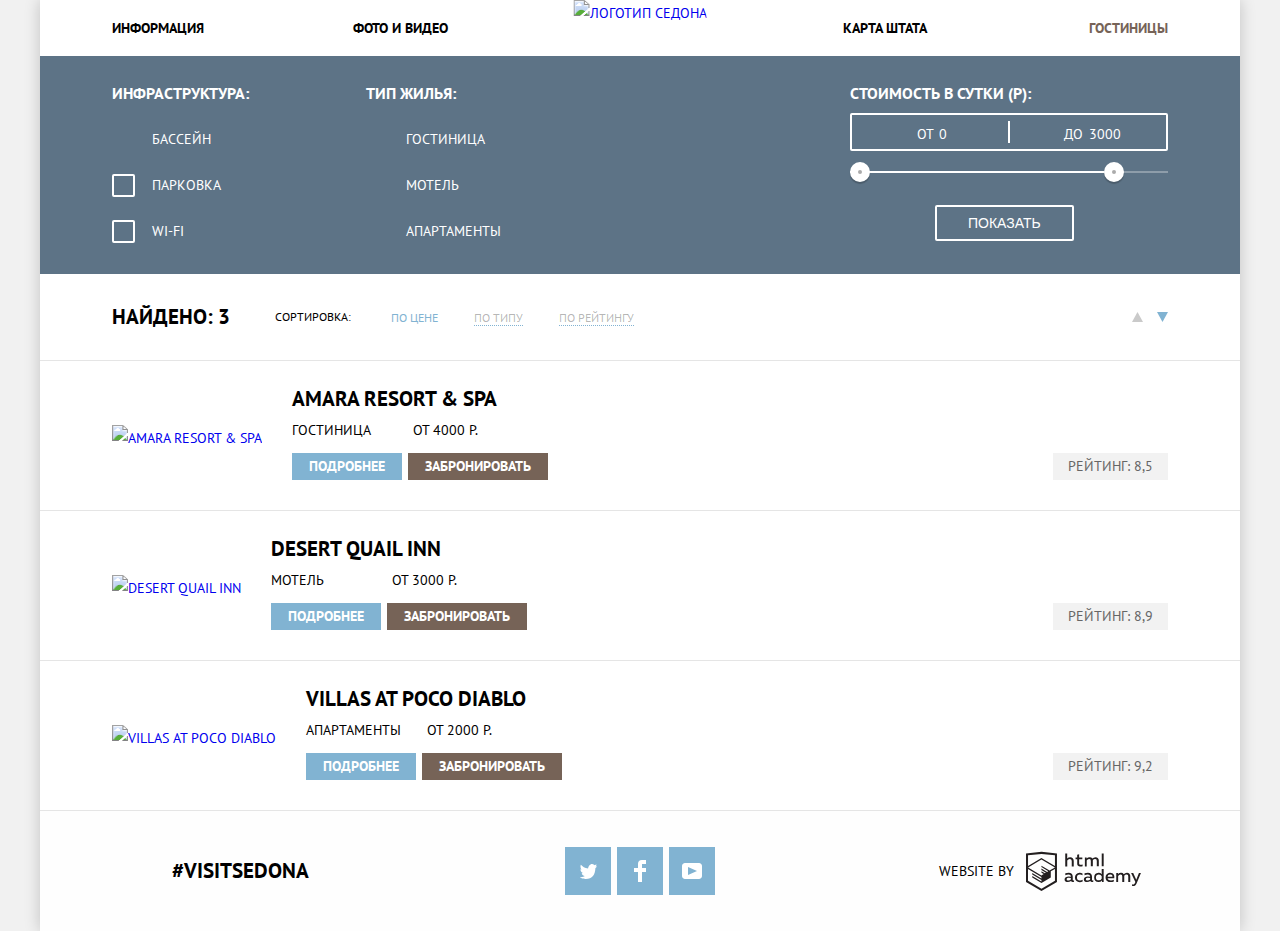
==== commit a1c1ddc9: "FINAL" ====
--- a/catalog.html
+++ b/catalog.html
@@ -3,8 +3,8 @@
   <head>
     <meta charset="utf-8">
     <title>Седона: Гостиницы</title>
-    <link rel="stylesheet" href="css/normalize.css">
-    <link rel="stylesheet" href="css/style.css">
+    <link rel="stylesheet" href="css/normalize.min.css">
+    <link rel="stylesheet" href="css/style.min.css">
     <link href="https://fonts.googleapis.com/css?family=PT+Sans:400,700&amp;subset=cyrillic" rel="stylesheet">
   </head>
   <body>
@@ -109,8 +109,8 @@
                 <h2 class="filter-result-title">
                   <a href="#">Amara Resort &#38; SPA</a>
                 </h2>
-                <div class="housing-type">Гостиница</div>
-                <div class="housing-price">От 4000 Р.</div>
+                <div class="housing-info">Гостиница</div>
+                <div class="housing-info">От 4000 Р.</div>
                 <a class="filter-result-btn" href="#">Подробнее</a>
                 <a class="filter-result-btn btn-dark" href="#">Забронировать</a>
               </div>
@@ -127,8 +127,8 @@
                 <h2 class="filter-result-title">
                   <a href="#">Desert Quail Inn</a>
                 </h2>
-                <div class="housing-type">Мотель</div>
-                <div class="housing-price">От 3000 Р.</div>
+                <div class="housing-info">Мотель</div>
+                <div class="housing-info">От 3000 Р.</div>
                 <a class="filter-result-btn" href="#">Подробнее</a>
                 <a class="filter-result-btn btn-dark" href="#">Забронировать</a>
               </div>
@@ -145,8 +145,8 @@
                 <h2 class="filter-result-title">
                   <a href="#">Villas At Poco Diablo</a>
                 </h2>
-                <div class="housing-type">Апартаменты</div>
-                <div class="housing-price">От 2000 Р.</div>
+                <div class="housing-info">Апартаменты</div>
+                <div class="housing-info">От 2000 Р.</div>
                 <a class="filter-result-btn" href="#">Подробнее</a>
                 <a class="filter-result-btn btn-dark" href="#">Забронировать</a>
               </div>
@@ -195,7 +195,6 @@
             <span class="visually-hidden">htmlacademy</span>
           </a>
         </p>
-      </div>
       </footer>
   </div>
   </body>
--- a/css/style.min.css
+++ b/css/style.min.css
@@ -0,0 +1,178 @@
+html{height:100%}
+body{min-width:1200px;padding:0;font-family:"PT Sans","Arial",sans-serif;font-size:14px;line-height:26px;color:#000;text-transform:uppercase;background-color:#f1f1f1}
+a{text-decoration:none}
+.container{margin:0 auto;width:1200px;background-color:#fff;-webkit-box-shadow:0 0 15px 0 rgba(0,1,1,0.2);box-shadow:0 0 15px 0 rgba(0,1,1,0.2)}
+.main-nav{position:relative;background-color:#fff}
+.logo{position:absolute;left:50%;-webkit-transform:translateX(-50%);transform:translateX(-50%);z-index:100}
+.main-nav-list{display:-webkit-box;display:-ms-flexbox;display:flex;-ms-flex-wrap:wrap;flex-wrap:wrap;width:100%;margin:0;padding:0 6%;-webkit-box-sizing:border-box;box-sizing:border-box;list-style:none}
+.main-nav-list li{padding:15px 0;width:20%;word-break:break-all}
+.main-nav-list li:nth-child(1),.main-nav-list li:nth-child(2){text-align:left}
+.main-nav-list li:nth-child(2){margin-right:20%}
+.nav-list-photo{padding-left:30px}
+.nav-list-map{padding-right:30px}
+.main-nav-list li:nth-child(3),.main-nav-list li:nth-child(4){text-align:right}
+.main-nav-list a{font-weight:bold;color:#000}
+.main-nav-list a:hover,.main-nav-list a:focus{color:#81b3d2}
+.main-nav-list a:active{color:rgba(0,0,0,0.3)}
+.promo{height:508px;position:relative;padding-top:76px;text-align:center;background-color:#889caa;background-image:url(../img/background.jpg);background-repeat:no-repeat;background-size:auto;background-position:0 -56px;-webkit-box-sizing:border-box;box-sizing:border-box}
+.promo::before{content:"";position:absolute;width:100%;height:57px;left:0;bottom:0;background:url(../img/shape-promo.png);background-repeat:no-repeat;background-size:100% 57px}
+.intro{text-align:center;padding-top:60px;padding-bottom:50px;background-color:#fff}
+.main-title{width:445px;margin:0 auto 28px;font-weight:bold;font-size:21px}
+.intro p{width:491px;margin:0 auto;padding:0;color:#333}
+.features{display:-webkit-box;display:-ms-flexbox;display:flex;-ms-flex-wrap:wrap;flex-wrap:wrap}
+.features-item{width:33.3334%;line-height:21px;padding-top:47px;color:#fff;text-align:center;background-color:#81b3d2}
+.features-title{width:151px;margin:0 auto 24px}
+.features-num{display:block;margin:0 auto 20px}
+.features-item p{width:285px;margin:0 auto 26px}
+p.bridge-info{width:303px}
+p.road-info{width:265px}
+.features-image{width:66.6667%;position:relative;overflow:hidden;min-height:256px;background-color:#81b3d2}
+.features-image img{position:absolute;width:100%;height:auto;top:-78px}
+.features-item-light .features-title{font-weight:bold;font-size:21px;padding-top:102px;margin-bottom:27px}
+.features-title-living{background-image:url(../img/icon-1.svg);background-repeat:no-repeat;background-position:50% 0;background-size:auto 76px}
+.features-title-food{background-image:url(../img/icon-3.svg);background-repeat:no-repeat;background-position:50% 0;background-size:auto 76px}
+.features-title-souvenirs{background-image:url(../img/icon-2.svg);background-repeat:no-repeat;background-position:50% 0;background-size:auto 76px}
+.features-item-light{padding:56px 0;background-color:#fff}
+.features-item-dark{background-color:#eee;padding-bottom:34px}
+.features-item-light .features-title,.features-item-dark .features-title{color:#000}
+.features-item-light p,.features-item-dark p,.features-item-dark .features-num{color:#333}
+.search{margin:0 auto;padding-top:50px;text-align:center}
+.search-title{margin:0 auto 25px;max-width:47.3%;font-weight:bold;font-size:30px;line-height:36px}
+.search p{margin:0 auto 46px;max-width:47.3%;line-height:24px;color:#333}
+.search-btn{display:block;width:568px;margin:0 auto;padding:29px 0 31px;font-weight:bold;font-size:21px;color:#fff;background-color:#766357;cursor:pointer}
+.search-btn:hover,.search-btn:focus{background-color:#604e43}
+.search-btn:active{color:rgba(255,255,255,0.3);background-color:#503e33}
+.main-footer{position:relative;overflow:hidden}
+.modal-search{position:absolute;display:none;width:568px;margin-left:-284px;padding:55px;left:50%;top:0;-webkit-box-sizing:border-box;box-sizing:border-box;-webkit-box-shadow:0 0 15px 0 rgba(0,1,1,0.15);box-shadow:0 0 15px 0 rgba(0,1,1,0.15);background-color:#fff}
+@-webkit-keyframes bounce{0%{-webkit-transform:translateY(-100%);transform:translateY(-100%)}
+100%{-webkit-transform:translateY(0);transform:translateY(0)}
+}
+@keyframes bounce{0%{-webkit-transform:translateY(-100%);transform:translateY(-100%)}
+100%{-webkit-transform:translateY(0);transform:translateY(0)}
+}.search-show{display:block;-webkit-animation:bounce .6s;animation:bounce .6s}
+.search-form{display:-webkit-box;display:-ms-flexbox;display:flex;-ms-flex-wrap:wrap;flex-wrap:wrap}
+.search-form-item{position:relative;margin:0 0 30px;padding:0;font-weight:bold}
+.search-form-item:nth-child(4){margin:0 0 55px}
+.search-form-item input{width:346px;height:38px;padding:6px 13px;-webkit-box-sizing:border-box;box-sizing:border-box;font-family:"PT Sans","Arial",sans-serif;font-size:14px;font-weight:bold;line-height:1.9;text-transform:uppercase;border:0;background-color:#f2f2f2}
+.adults-count input,.children-count input{width:114px;padding-left:54px}
+.search-form-item label{display:inline-block;vertical-align:middle;width:95px;margin-right:13px}
+.children-count label{width:40px;padding-left:53px;margin-right:21px}
+.search-form-item input:hover{background-color:#ebebeb;outline:0}
+.search-form-item input:focus{background-color:#fff;outline:2px solid #e5e5e5}
+.search-form-btn{display:block;width:100%;padding-top:14px;padding-bottom:18px;font:inherit;text-transform:uppercase;font-weight:bold;font-size:21px;color:#fff;border:0;background-color:#81b3d2;cursor:pointer}
+.search-form-btn:hover,.search-form-btn:focus{background-color:#669ec0}
+.search-form-btn:active{color:rgba(255,255,255,0.3);background-color:#5496bd}
+.icon-calendar{position:absolute;margin:0;padding:0;right:9px;top:8px;border:0;background-color:transparent;cursor:pointer}
+.icon-calendar-svg{width:21px;height:22px;fill:#a9a9a9}
+.icon-calendar:hover svg,.icon-calendar:focus svg{fill:#000}
+.icon-calendar:active svg{fill:#81b3d2}
+.icon-minus{position:absolute;margin:0;padding:0;width:12px;height:12px;left:130px;top:13px;border:0;background-color:transparent;cursor:pointer}
+.icon-minus::before{content:"";position:absolute;top:50%;left:50%;width:12px;height:3px;background-color:#a9a9a9;-webkit-transform:translate(-50%,-50%);transform:translate(-50%,-50%)}
+.icon-minus:hover::before,.icon-minus:focus::before{background-color:#000}
+.icon-minus:active::before{background-color:#81b3d2}
+.icon-plus{position:absolute;margin:0;padding:0;width:12px;height:12px;right:13px;top:13px;border:0;background-color:transparent;cursor:pointer}
+.icon-plus::before{content:"";position:absolute;top:50%;left:50%;width:12px;height:3px;background-color:#a9a9a9;-webkit-transform:translate(-50%,-50%);transform:translate(-50%,-50%)}
+.icon-plus::after{content:"";position:absolute;top:50%;left:50%;width:3px;height:11px;background-color:#a9a9a9;-webkit-transform:translate(-50%,-50%);transform:translate(-50%,-50%)}
+.icon-plus:hover::before,.icon-plus:focus::before{background-color:#000}
+.icon-plus:hover::after,.icon-plus:focus::after{background-color:#000}
+.icon-plus:active::before{background-color:#81b3d2}
+.icon-plus:active::after{background-color:#81b3d2}
+input[type="number"]::-webkit-outer-spin-button,input[type="number"]::-webkit-inner-spin-button{-webkit-appearance:none;margin:0}
+input[type="number"]{-moz-appearance:textfield}
+input[type="number"]:hover,input[type="number"]:focus{-moz-appearance:number-input}
+input[type="text"]::-ms-clear{display:none}
+.map{height:593px;background-color:#d9e0c1;background-image:url(../img/map.jpg);background-repeat:no-repeat}
+.map iframe{width:100%;height:593px;border:0;margin:0;padding:0}
+.footer-wrapper{position:absolute;display:-webkit-box;display:-ms-flexbox;display:flex;bottom:0;width:100%;-webkit-box-sizing:border-box;box-sizing:border-box;-webkit-box-align:center;-ms-flex-align:center;align-items:center;padding:36px 0;background-color:rgba(249,251,246,0.9)}
+.page-footer{display:-webkit-box;display:-ms-flexbox;display:flex;-webkit-box-align:center;-ms-flex-align:center;align-items:center;padding:36px 0;background-color:#fefefe}
+.hashtag{margin:0;text-align:center;-webkit-box-sizing:border-box;box-sizing:border-box;width:33.3334%;font-weight:bold;font-size:21px}
+.social{width:33.3334%}
+.social ul{display:-webkit-box;display:-ms-flexbox;display:flex;-webkit-box-pack:center;-ms-flex-pack:center;justify-content:center;-webkit-box-align:center;-ms-flex-align:center;align-items:center;margin:0 auto;padding:0;list-style:none;font-weight:bold}
+.social li{margin-right:6px}
+.social li:nth-child(3){margin-right:0}
+.social-btn{display:inline-block;vertical-align:middle;width:46px;height:48px;color:#fff;background-color:#81b3d2}
+.social-btn:hover,.social-btn:focus{background-color:#669ec0}
+.social-btn:active{background-color:#5496bd}
+.social-active{display:-webkit-box;display:-ms-flexbox;display:flex;-webkit-box-align:center;-ms-flex-align:center;align-items:center;-webkit-box-pack:center;-ms-flex-pack:center;justify-content:center;width:100%;height:100%;-webkit-box-sizing:border-box;box-sizing:border-box}
+.social-btn-tw{width:17px;height:15px;fill:#fff}
+.social-btn-fb{width:12px;height:22px;fill:#fff}
+.social-btn-yt{width:20px;height:16px;fill:#fff}
+.social-active:active{opacity:.3}
+.copyright{width:33.3334%;margin:0;text-align:center;-webkit-box-sizing:border-box;box-sizing:border-box}
+.copyright b{display:inline-block;vertical-align:middle;margin-right:8px;font-weight:normal}
+.htmlacademy-logo{width:115px;height:41px;vertical-align:middle;fill:#231f20}
+.htmlacademy-logo:hover,.htmlacademy-logo:focus{fill:#81b3d2}
+.htmlacademy-logo:active{fill:#bdbbbc}
+.nav-item-current a{color:#766357}
+.hotel-filter{padding:27px 6% 32px;background-color:#5d7386;background-image:url(../img/filter-background.jpg);background-repeat:no-repeat;background-position:0 -56px}
+.hotel-filter-form{display:-webkit-box;display:-ms-flexbox;display:flex;color:#fff;line-height:21px}
+.hotel-filter-group,.hotel-filter-price{margin:0;padding:0;border:0}
+.hotel-filter-group{width:21.25%}
+.hotel-filter-group:nth-child(2){padding-left:30px}
+.hotel-filter-price{margin-left:auto;min-width:318px;max-width:690px}
+.hotel-filter-title{margin-bottom:24px;font-weight:bold;font-size:16px}
+.range-title{margin-bottom:9px}
+.hotel-filter-list{margin:0;padding:0;list-style:none}
+.hotel-filter-option{margin-bottom:24px}
+.hotel-filter-option label{display:inline-block;position:relative;padding-left:40px;line-height:22px;vertical-align:top}
+.hotel-filter-option label::before{content:"";position:absolute;width:19px;height:19px;top:0;left:0;background-color:transparent;border:2px solid #fff;border-radius:2px;cursor:pointer}
+input:checked ~ label::before{display:none}
+input:checked ~ label::after{content:"";position:absolute;width:27px;height:23px;top:0;left:0;background-image:url(../img/checkbox-on.svg);background-repeat:no-repeat;cursor:pointer}
+input:disabled ~ label,input:disabled ~ label::before,input:disabled ~ label::after{opacity:.5;pointer-events:none}
+.hotel-filter-list li:nth-child(3){margin-bottom:0}
+.checkbox-on{width:27px;height:23px;fill:#fff}
+.checkbox-off{width:23px;height:23px;fill:#fff}
+.price-controls{position:relative;height:34px;margin-bottom:20px;font-size:0;border:2px solid #fff;border-radius:2px}
+.price-controls input{width:50px;margin:0;color:inherit;font:inherit;line-height:21px;background:0;border:0}
+.price-controls::after{content:"";position:absolute;top:50%;left:50%;width:2px;height:22px;background-color:#fff;-webkit-transform:translate(-50%,-50%);transform:translate(-50%,-50%)}
+.price-controls label{display:inline-block;font-size:14px;line-height:38px;vertical-align:top;cursor:pointer}
+.price-controls .min-price{width:90px;padding-left:65px}
+.price-controls .max-price{width:90px;padding-left:57px}
+.range-controls{position:relative;margin-bottom:32px}
+.range-controls .scale{height:2px;background:rgba(255,255,255,0.3)}
+.range-controls .bar{width:80%;height:2px;background:#fff}
+.range-toggle{position:absolute;top:-9px;width:4px;height:4px;background:#ababab;border:8px solid #fff;border-radius:50%;-webkit-box-shadow:0 2px 1px 0 rgba(0,1,1,0.2);box-shadow:0 2px 1px 0 rgba(0,1,1,0.2);cursor:pointer}
+.range-toggle:hover{background:#1c4f80}
+.range-toggle-min{left:0}
+.range-toggle-max{left:80%}
+.hotel-filter-btn{display:block;margin:0 auto;margin-left:85px;padding:6px 31px;font-size:14px;line-height:20px;color:#fff;text-transform:uppercase;background:transparent;border:2px solid #fff;border-radius:2px;cursor:pointer}
+.hotel-filter-btn:hover,.hotel-filter-btn:focus,.hotel-filter-btn:active{color:#000;background-color:#fff}
+.filter-sort,.filter-result-item{border-bottom:1px solid #e5e5e5}
+.filter-sort{display:-webkit-box;display:-ms-flexbox;display:flex;-webkit-box-align:center;-ms-flex-align:center;align-items:center;padding:30px 6%}
+.filter-sort-title{margin-right:45px;font-weight:bold;font-size:21px}
+.filter-sort-caption{display:inline-block;vertical-align:middle;margin-right:40px}
+.sort-list{display:-webkit-box;display:-ms-flexbox;display:flex;-webkit-box-pack:start;-ms-flex-pack:start;justify-content:flex-start;margin:0;padding:0;width:50%;list-style:none}
+.sort-list li{margin-right:36px}
+.filter-sort-caption,.sort-list a{font-size:12px;line-height:18px}
+.sort-list a{color:rgba(0,0,0,0.3);border-bottom:1px dotted #81b3d2}
+.sort-list a:hover,.sort-list a:focus{color:#81b3d2}
+.sort-list a:active{color:#000;border:0}
+.sort-list .sort-list-current a{color:#81b3d2;border:0}
+.sort-type{margin-left:auto}
+.arrow-up,.arrow-down{width:11px;height:10px;fill:#cacaca}
+.arrow-down{margin-left:10px}
+.arrow-up:hover,.arrow-up:focus,.arrow-down:hover,.arrow-down:focus{fill:#231f20}
+.arrow-up:active,.arrow-down:active{fill:#81b3d2}
+.sort-type-current{fill:#81b3d2}
+.filter-result-list{margin:0;padding:0;list-style:none}
+.filter-result-item{display:-webkit-box;display:-ms-flexbox;display:flex;-webkit-box-align:center;-ms-flex-align:center;align-items:center;padding:25px 6% 20px}
+.filter-result-image{margin-right:30px}
+.filter-result-info{display:-webkit-box;display:-ms-flexbox;display:flex;width:31%;-ms-flex-wrap:wrap;flex-wrap:wrap}
+.filter-result-title{width:100%;margin:0;padding-bottom:5px}
+.filter-result-title a{font-weight:bold;font-size:21px;color:#000}
+.filter-result-title a:hover,.filter-result-title a:focus{color:#81b3d2}
+.filter-result-title a:active{color:rgba(0,0,0,0.3)}
+.housing-info{width:37%}
+.filter-result-info span{line-height:21px;text-align:left;color:#333}
+.filter-result-btn{margin:10px 6px 10px 0;padding:3px 17px;min-width:110px;line-height:21px;-webkit-box-sizing:border-box;box-sizing:border-box;font-weight:bold;color:#fff;background-color:#81b3d2}
+.filter-result-btn:hover,.filter-result-btn:focus{background-color:#669ec0}
+.filter-result-btn:active{color:rgba(255,255,255,0.3);background-color:#5496bd}
+.btn-dark{margin-right:0;background-color:#766357}
+.btn-dark:hover,.btn-dark:focus{background-color:#604e43}
+.btn-dark:active{color:rgba(255,255,255,0.3);background-color:#503e33}
+.filter-result-rating{margin-left:auto}
+.rating{display:inline-block;vertical-align:middle;margin-bottom:10px;padding:3px 15px;line-height:21px;color:#666;background-color:#f2f2f2}
+.four-stars{margin-left:auto;padding-bottom:40px;width:90px;font-size:0;background-image:url(../img/star.svg);background-repeat:repeat-x;background-size:23px 18px}
+.three-stars{margin-left:auto;padding-bottom:40px;width:68px;font-size:0;background-image:url(../img/star.svg);background-repeat:repeat-x;background-size:23px 18px}
+.two-stars{margin-left:auto;padding-bottom:40px;width:43px;font-size:0;background-image:url(../img/star.svg);background-repeat:repeat-x;background-size:23px 18px}
+.visually-hidden{position:absolute;width:1px;height:1px;margin:-1px;border:0;padding:0;clip:rect(0 0 0 0);overflow:hidden}
